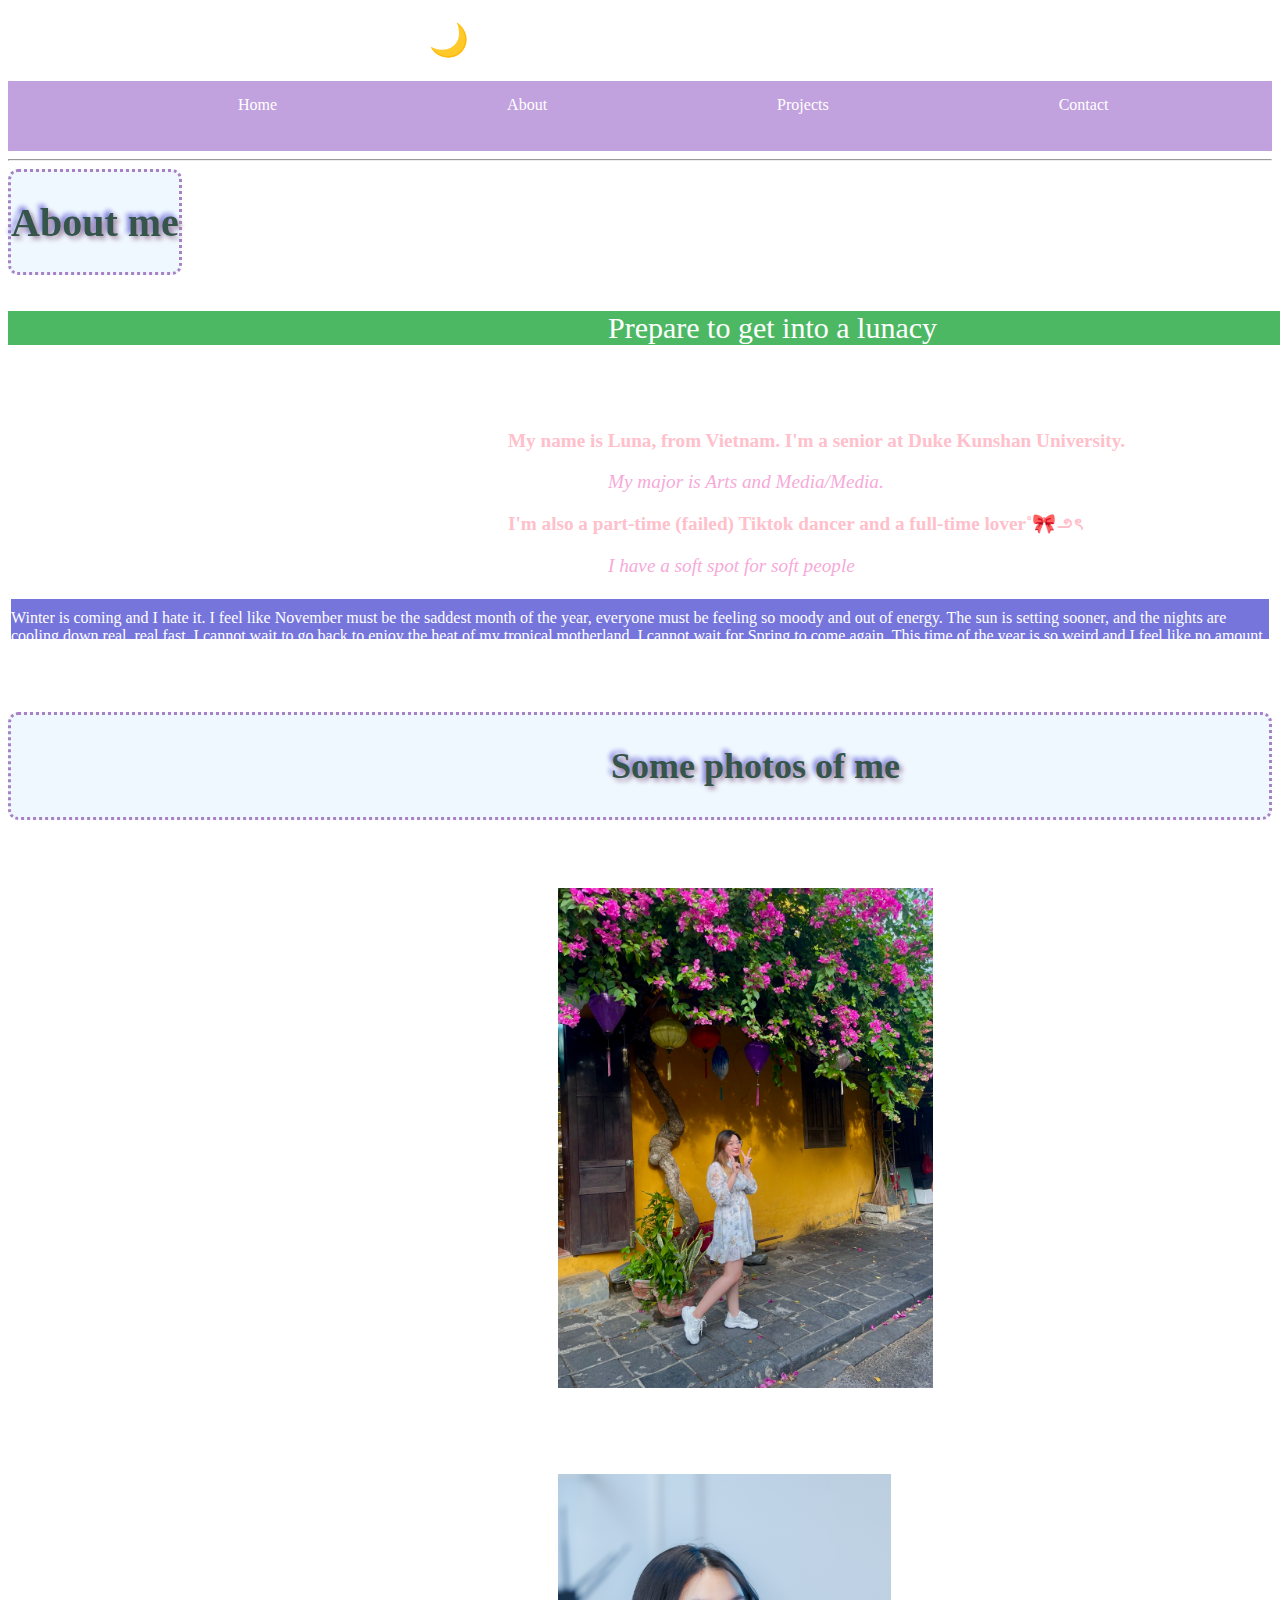
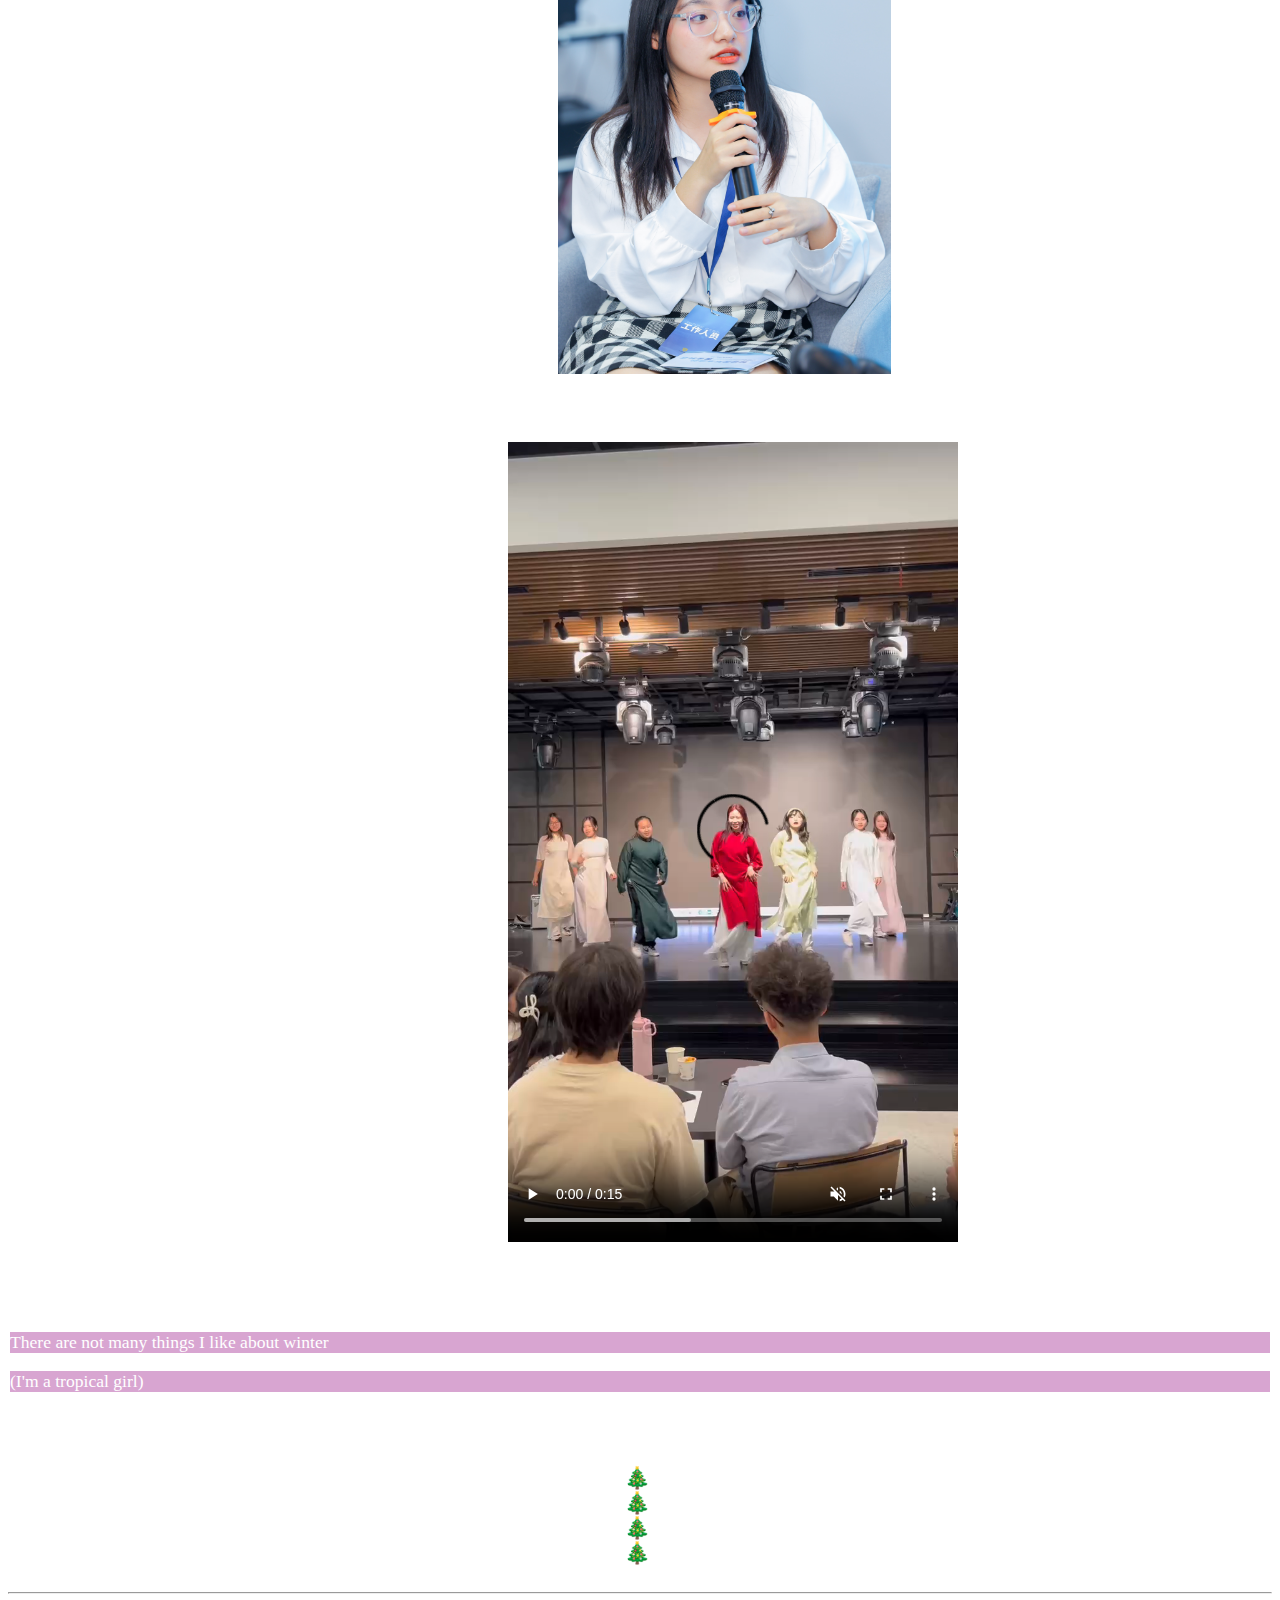
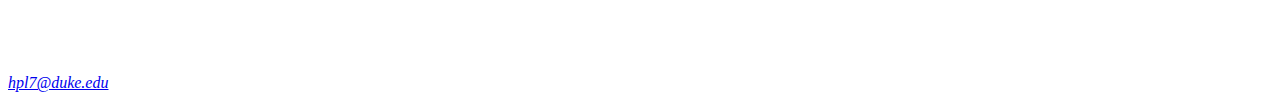
==== aboutme.html @ 06b54e27 "Update aboutme.html" ====
<!DOCTYPE html>
<html lang="en">

<head>
    <meta charset="UTF-8">
    <title> About me</title>
    <link rel="stylesheet" href="../css/style.css">
   
</head>

<body>
  <header>
    <h1>Welcome to the world of Luna 🌙</h1>
    <nav class="navbar">
      <ul> 
       <li><a href="index.html" target="_blank">Home</a></li>
       <li><a href="aboutme.html" target="_blank">About</a></li>
       <li><a href="myprojects.html" target="_blank">Projects</a></li>
       <li><a href="contact.html" target="_blank">Contact</a></li>
     </ul>
     </nav>
  </header>
<hr>
<div id="box2"> <h1>About me</h1> </div>
<div id="box1"> 
    <p>Prepare to get into a lunacy</p>
  </div>
<br> <br>
<p class="odd"> My name is Luna, from Vietnam. I'm a senior at Duke Kunshan University. </p>
<p class="even">My major is Arts and Media/Media. </p>
<p class="odd">  I'm also a part-time (failed) Tiktok dancer and a full-time lover˚🎀౨ৎ </p>
<p class="even"> I have a soft spot for soft people </p>
</p>
<p id="text2"> Winter is coming and I hate it. I feel like November must be the saddest month of the year, everyone must be feeling so moody and out of energy. The sun is setting sooner, and the nights are cooling down real, real fast. I cannot wait to go back to enjoy the heat of my tropical motherland. I cannot wait for Spring to come again. This time of the year is so weird and I feel like no amount of Christmas songs or posts can make me feel warmer. </p>
<br> <br> <br>

<div id="box3"> <h2> Some photos of me</h2> </div>
<br>
<img class="image1" src="images/projeccy.jpg" height="700" alt="Me in Vietnam">
<br> <br> 

<img class="image2" src="images/HERO5930.JPG" height="700" alt="Me when I yap">

<p id="text1">                 The Vietnamese gang dancing at the Global Month Festival of DKU</p>
<br>
<video controls autoplay muted height="800">
    <source src="video/video.mp4" type="video/mp4"> 
</video>
<br>
<h2>Things I like about winter</h2>
<div id="container"> 

  <p> There are not many things I like about winter </p>
  <p> (I'm a tropical girl) </p>

  <div> 
    <p> who likes winter anyway? </p> 
  </div>


</div>

<div> 
  <ul id="winterlist"> 
  <li> However, I do like pumkin and pomelo </li>
  <li> Getting cozy under the blanket is not bad too </li> 
  <li> I could use a hot cup of cocoa right now </li> 
  <li> Nothing beats hot soup on a cold rainy day </li>
  </ul>
</div>

<footer>
    <hr>
    Artist name: Luna Luong <br>
    &copy; 2024 copyright reserved <br>
  <address>
    Find me at the moon [jk, building D]<br>
    Phone: (123) 456-7890<br>
    <a href="hpl7@duke.edu">hpl7@duke.edu</a>
  </address>
</footer>

</body>


</html>
---- css/style.css ----
@font-face{
    src: url(fonts/MelHandwriting2-Regular.ttf);
    font-family:MelHandwriting2-Regular;
}
body{
    background-image: url(images/image1.jpg);
    background-repeat: no-repeat;
    background-position: center;
    background-attachment: fixed;
    background-size: cover;
    color: white;
}

#box2{
    background-color: aliceblue;
    color:rgb(53, 84, 74);
    font-family:MelHandwriting2-Regular;
    font-size: 20px;
    border-style: dotted;
    border-width: 3px;
    border-color: rgb(168, 129, 196);
    border-radius: 10px;
    text-shadow: 3px 3px 5px rgb(162, 138, 162), -3px -3px 5px rgb(117, 117, 220);
    position: fixed;
}
#box3{
    background-color: aliceblue;
    color:rgb(53, 84, 74);
    font-family:MelHandwriting2-Regular;
    font-size: 1.5em;
    border-style: dotted;
    border-width: 3px;
    border-color: rgb(168, 129, 196);
    border-radius: 10px;
    text-shadow: 3px 3px 5px rgb(162, 138, 162), -3px -3px 5px rgb(117, 117, 220);
    padding-right: 20px;
    padding-left: 600px;
}
#box1{
    width:100%;
    height:100%;
    font-size: 30px;
    background: rgb(77, 184, 99);
    box-shadow: 3px 3px 5px;
    font-family:MelHandwriting2-Regular;
    margin-top: 150px;
    padding-left: 600px;
}

.odd{ 
    color:pink;
    font-weight: bold;
    padding-left: 500px;
    font-size: 1.2em;
    
}
.even{
    color:rgb(246, 170, 217);
    font-style: italic;
    padding-left: 600px;
    font-size: 1.2em;
}

body{background-image: url(images/image2.jpg);
    background-repeat: no-repeat;
    background-position: center;
    background-attachment: fixed;
    background-size: cover;
    color: white;
}
img{
    display: block;
}
.image1{
    height: 500px;
    float: none;
    margin-top: 50px;
    margin-left: 550px;
}

.image2{
    height: 500px;
    float: none;
    margin-top: 50px;
    margin-left: 550px;
}
#text1{
    font-weight: bold;
    /* credit to Chatgpt */
    margin-left: 500px;
}
video{
    margin-left: 500px;
}

#text2{
    border: solid white;
    background-color:rgb(117, 117, 220);
    overflow: scroll;
    padding-top: 10px;
    padding-bottom: 10px;
    height: 20px;
}

#container{
    border: 2px solid;
}


#container p {
    text-decoration: line-through;
}

#container>p{
    background-color: rgb(216, 165, 209);
    font-size: 1.1em;
    text-decoration: dashed;
} 

#container+div{
    border: 2px dotted;
    padding-left: 600px;
    font-size: 1.1em;
}

p::selection{
    color: rgb(226, 127, 180);
    background-color: rgb(111, 143, 198);
} 
#winterlist li::selection{
    color: rgb(226, 127, 180);
    background-color: rgb(111, 143, 198);
}
#winterlist li::marker{
    font-size: 1.2em;
    content: "🎄";
}

a:hover{ 
    color: rgb(65, 140, 159);
    font-size: 1.1em;
}

a:active{
    color:rgb(107, 142, 93);
    font-size: 1.1em;
}

a:visited{
    color: rgb(96, 0, 88);
}

.navbar ul{
    background-color: rgb(193, 162, 222);
    height: 40px;
    margin: 0px;
    padding: 15px;
    overflow: hidden;
    list-style-type: none;
    
}

.navbar li{
       float: left;
       padding-left: 200px;
       background-color: rgb(193, 162, 222);
}
.navbar a{
    color: white;
    text-decoration: double;
    padding: 15px;
    display: black;
    text-align: center;
}

.navbar a:hover{
    background-color: black;
}
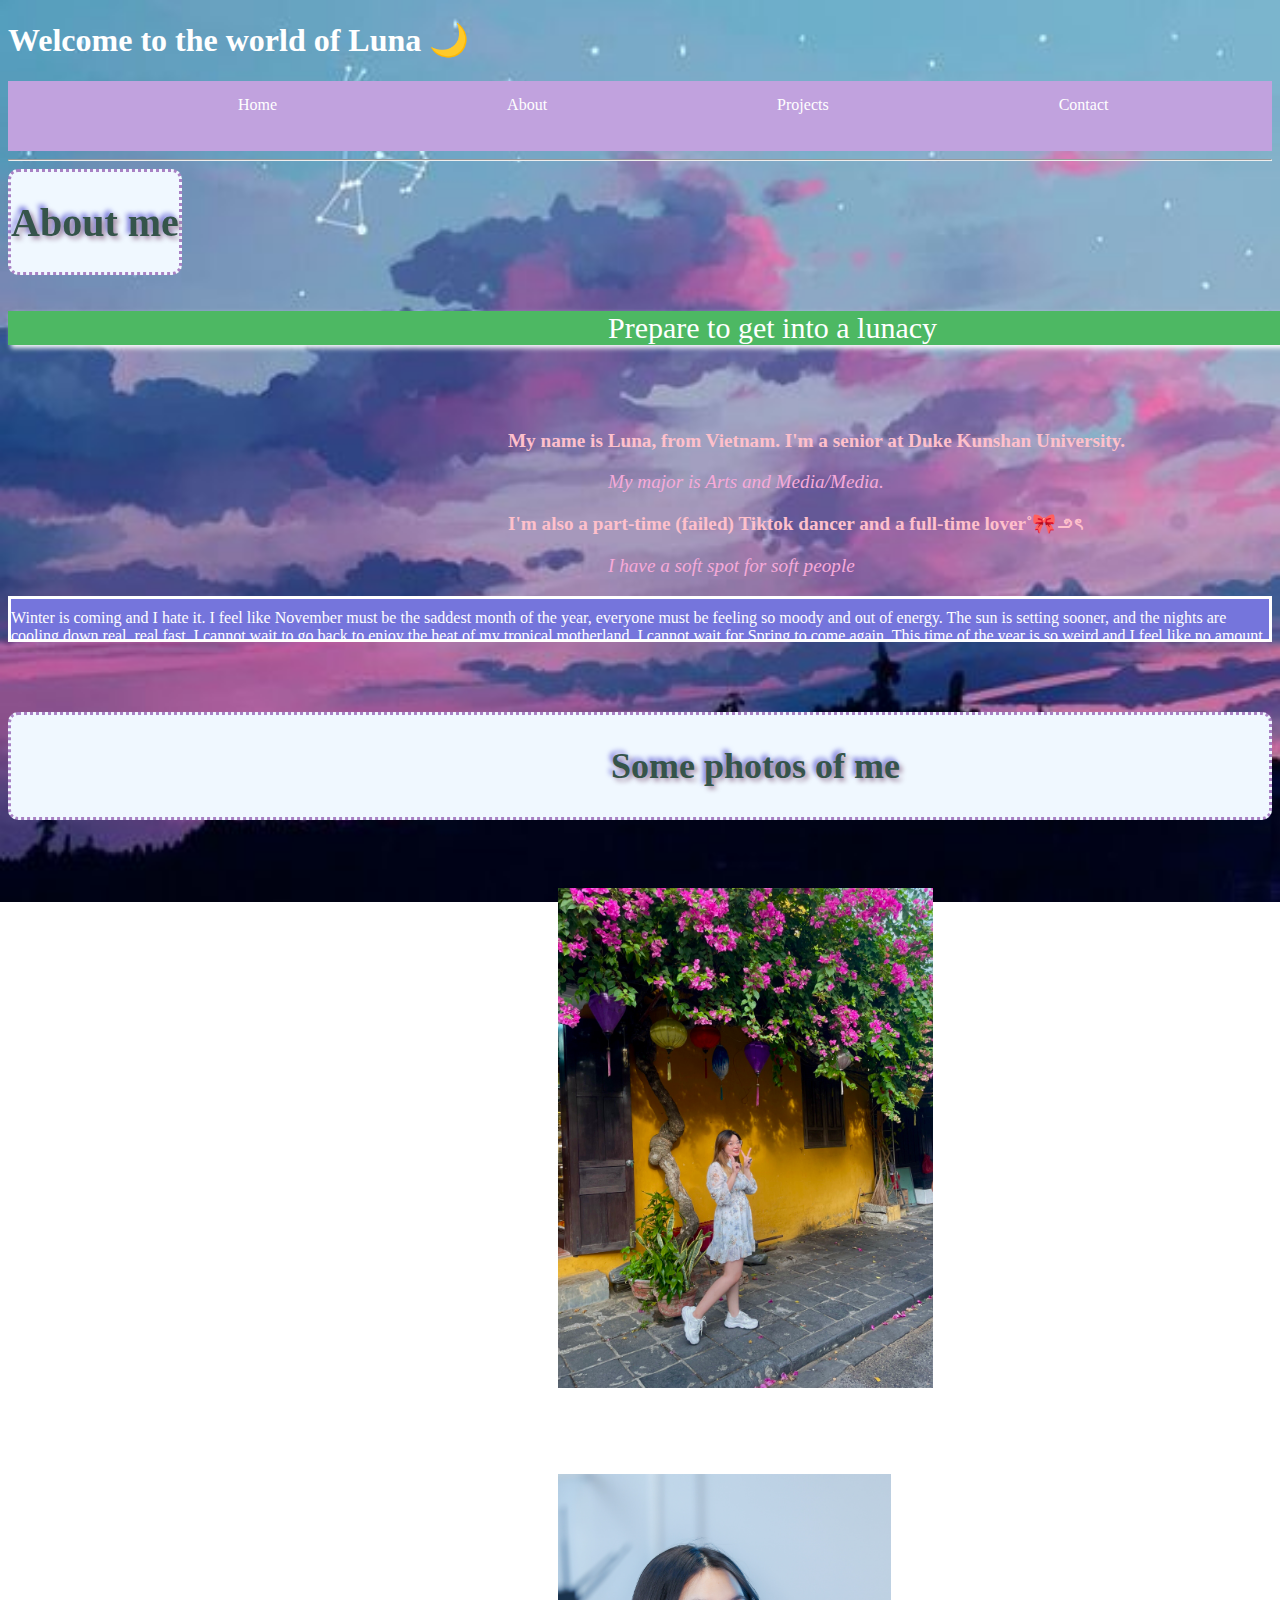
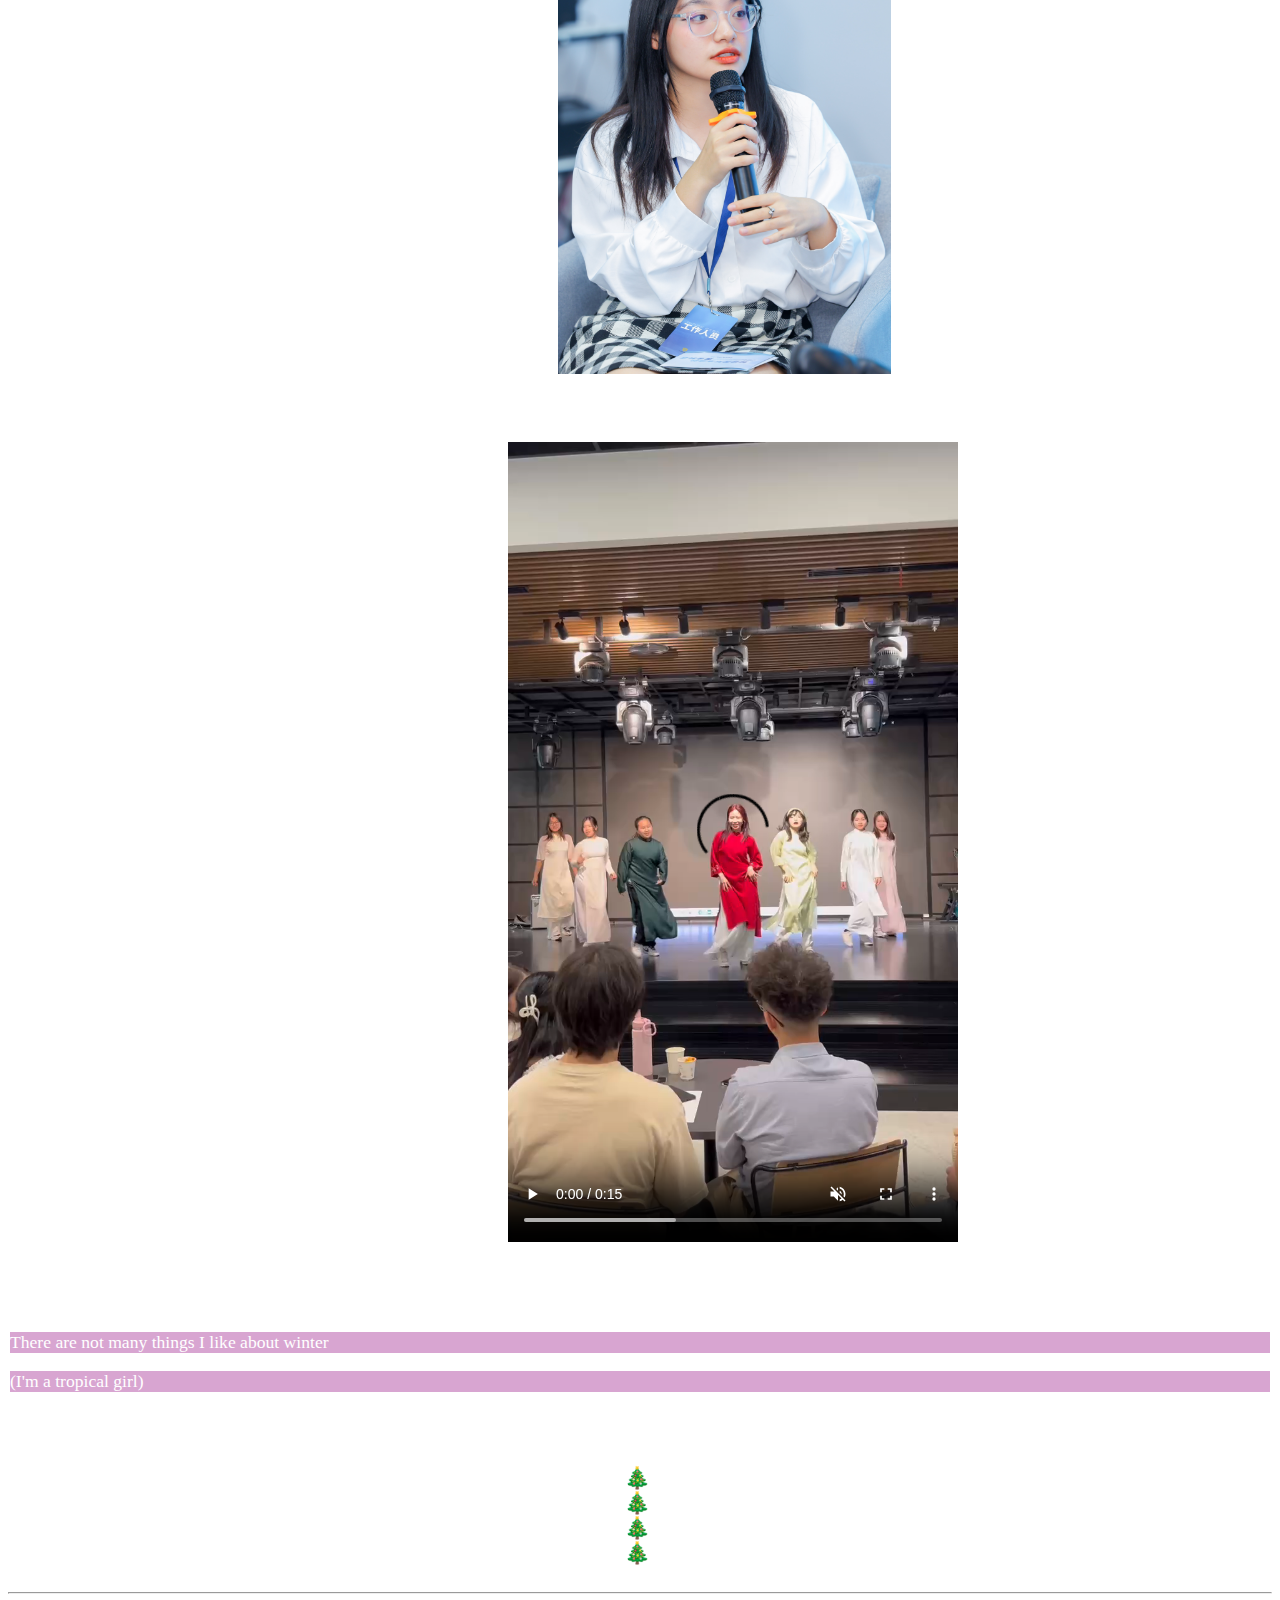
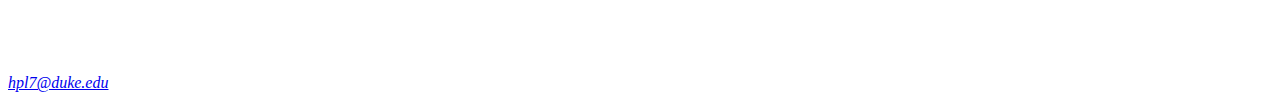
==== commit 0a9cf316: "Add files via upload" ====
--- a/aboutme.html
+++ b/aboutme.html
@@ -4,7 +4,7 @@
 <head>
     <meta charset="UTF-8">
     <title> About me</title>
-    <link rel="stylesheet" href="../css/style.css">
+    <link rel="stylesheet" href="css/style.css">
    
 </head>
 
@@ -83,4 +83,4 @@
 </body>
 
 
-</html>
+</html>--- a/css/style.css
+++ b/css/style.css
@@ -1,178 +1,178 @@
-@font-face{
-    src: url(fonts/MelHandwriting2-Regular.ttf);
-    font-family:MelHandwriting2-Regular;
-}
-body{
-    background-image: url(images/image1.jpg);
-    background-repeat: no-repeat;
-    background-position: center;
-    background-attachment: fixed;
-    background-size: cover;
-    color: white;
-}
-
-#box2{
-    background-color: aliceblue;
-    color:rgb(53, 84, 74);
-    font-family:MelHandwriting2-Regular;
-    font-size: 20px;
-    border-style: dotted;
-    border-width: 3px;
-    border-color: rgb(168, 129, 196);
-    border-radius: 10px;
-    text-shadow: 3px 3px 5px rgb(162, 138, 162), -3px -3px 5px rgb(117, 117, 220);
-    position: fixed;
-}
-#box3{
-    background-color: aliceblue;
-    color:rgb(53, 84, 74);
-    font-family:MelHandwriting2-Regular;
-    font-size: 1.5em;
-    border-style: dotted;
-    border-width: 3px;
-    border-color: rgb(168, 129, 196);
-    border-radius: 10px;
-    text-shadow: 3px 3px 5px rgb(162, 138, 162), -3px -3px 5px rgb(117, 117, 220);
-    padding-right: 20px;
-    padding-left: 600px;
-}
-#box1{
-    width:100%;
-    height:100%;
-    font-size: 30px;
-    background: rgb(77, 184, 99);
-    box-shadow: 3px 3px 5px;
-    font-family:MelHandwriting2-Regular;
-    margin-top: 150px;
-    padding-left: 600px;
-}
-
-.odd{ 
-    color:pink;
-    font-weight: bold;
-    padding-left: 500px;
-    font-size: 1.2em;
-    
-}
-.even{
-    color:rgb(246, 170, 217);
-    font-style: italic;
-    padding-left: 600px;
-    font-size: 1.2em;
-}
-
-body{background-image: url(images/image2.jpg);
-    background-repeat: no-repeat;
-    background-position: center;
-    background-attachment: fixed;
-    background-size: cover;
-    color: white;
-}
-img{
-    display: block;
-}
-.image1{
-    height: 500px;
-    float: none;
-    margin-top: 50px;
-    margin-left: 550px;
-}
-
-.image2{
-    height: 500px;
-    float: none;
-    margin-top: 50px;
-    margin-left: 550px;
-}
-#text1{
-    font-weight: bold;
-    /* credit to Chatgpt */
-    margin-left: 500px;
-}
-video{
-    margin-left: 500px;
-}
-
-#text2{
-    border: solid white;
-    background-color:rgb(117, 117, 220);
-    overflow: scroll;
-    padding-top: 10px;
-    padding-bottom: 10px;
-    height: 20px;
-}
-
-#container{
-    border: 2px solid;
-}
-
-
-#container p {
-    text-decoration: line-through;
-}
-
-#container>p{
-    background-color: rgb(216, 165, 209);
-    font-size: 1.1em;
-    text-decoration: dashed;
-} 
-
-#container+div{
-    border: 2px dotted;
-    padding-left: 600px;
-    font-size: 1.1em;
-}
-
-p::selection{
-    color: rgb(226, 127, 180);
-    background-color: rgb(111, 143, 198);
-} 
-#winterlist li::selection{
-    color: rgb(226, 127, 180);
-    background-color: rgb(111, 143, 198);
-}
-#winterlist li::marker{
-    font-size: 1.2em;
-    content: "🎄";
-}
-
-a:hover{ 
-    color: rgb(65, 140, 159);
-    font-size: 1.1em;
-}
-
-a:active{
-    color:rgb(107, 142, 93);
-    font-size: 1.1em;
-}
-
-a:visited{
-    color: rgb(96, 0, 88);
-}
-
-.navbar ul{
-    background-color: rgb(193, 162, 222);
-    height: 40px;
-    margin: 0px;
-    padding: 15px;
-    overflow: hidden;
-    list-style-type: none;
-    
-}
-
-.navbar li{
-       float: left;
-       padding-left: 200px;
-       background-color: rgb(193, 162, 222);
-}
-.navbar a{
-    color: white;
-    text-decoration: double;
-    padding: 15px;
-    display: black;
-    text-align: center;
-}
-
-.navbar a:hover{
-    background-color: black;
-}
+@font-face{
+    src: url(fonts/MelHandwriting2-Regular.ttf);
+    font-family:MelHandwriting2-Regular;
+}
+body{
+    background-image: url(../images/image1.jpg);
+    background-repeat: no-repeat;
+    background-position: center;
+    background-attachment: fixed;
+    background-size: cover;
+    color: white;
+}
+
+#box2{
+    background-color: aliceblue;
+    color:rgb(53, 84, 74);
+    font-family:MelHandwriting2-Regular;
+    font-size: 20px;
+    border-style: dotted;
+    border-width: 3px;
+    border-color: rgb(168, 129, 196);
+    border-radius: 10px;
+    text-shadow: 3px 3px 5px rgb(162, 138, 162), -3px -3px 5px rgb(117, 117, 220);
+    position: fixed;
+}
+#box3{
+    background-color: aliceblue;
+    color:rgb(53, 84, 74);
+    font-family:MelHandwriting2-Regular;
+    font-size: 1.5em;
+    border-style: dotted;
+    border-width: 3px;
+    border-color: rgb(168, 129, 196);
+    border-radius: 10px;
+    text-shadow: 3px 3px 5px rgb(162, 138, 162), -3px -3px 5px rgb(117, 117, 220);
+    padding-right: 20px;
+    padding-left: 600px;
+}
+#box1{
+    width:100%;
+    height:100%;
+    font-size: 30px;
+    background: rgb(77, 184, 99);
+    box-shadow: 3px 3px 5px;
+    font-family:MelHandwriting2-Regular;
+    margin-top: 150px;
+    padding-left: 600px;
+}
+
+.odd{ 
+    color:pink;
+    font-weight: bold;
+    padding-left: 500px;
+    font-size: 1.2em;
+    
+}
+.even{
+    color:rgb(246, 170, 217);
+    font-style: italic;
+    padding-left: 600px;
+    font-size: 1.2em;
+}
+
+body{background-image: url(../images/image2.jpg);
+    background-repeat: no-repeat;
+    background-position: center;
+    background-attachment: fixed;
+    background-size: cover;
+    color: white;
+}
+img{
+    display: block;
+}
+.image1{
+    height: 500px;
+    float: none;
+    margin-top: 50px;
+    margin-left: 550px;
+}
+
+.image2{
+    height: 500px;
+    float: none;
+    margin-top: 50px;
+    margin-left: 550px;
+}
+#text1{
+    font-weight: bold;
+    /* credit to Chatgpt */
+    margin-left: 500px;
+}
+video{
+    margin-left: 500px;
+}
+
+#text2{
+    border: solid white;
+    background-color:rgb(117, 117, 220);
+    overflow: scroll;
+    padding-top: 10px;
+    padding-bottom: 10px;
+    height: 20px;
+}
+
+#container{
+    border: 2px solid;
+}
+
+
+#container p {
+    text-decoration: line-through;
+}
+
+#container>p{
+    background-color: rgb(216, 165, 209);
+    font-size: 1.1em;
+    text-decoration: dashed;
+} 
+
+#container+div{
+    border: 2px dotted;
+    padding-left: 600px;
+    font-size: 1.1em;
+}
+
+p::selection{
+    color: rgb(226, 127, 180);
+    background-color: rgb(111, 143, 198);
+} 
+#winterlist li::selection{
+    color: rgb(226, 127, 180);
+    background-color: rgb(111, 143, 198);
+}
+#winterlist li::marker{
+    font-size: 1.2em;
+    content: "🎄";
+}
+
+a:hover{ 
+    color: rgb(65, 140, 159);
+    font-size: 1.1em;
+}
+
+a:active{
+    color:rgb(107, 142, 93);
+    font-size: 1.1em;
+}
+
+a:visited{
+    color: rgb(96, 0, 88);
+}
+
+.navbar ul{
+    background-color: rgb(193, 162, 222);
+    height: 40px;
+    margin: 0px;
+    padding: 15px;
+    overflow: hidden;
+    list-style-type: none;
+    
+}
+
+.navbar li{
+       float: left;
+       padding-left: 200px;
+       background-color: rgb(193, 162, 222);
+}
+.navbar a{
+    color: white;
+    text-decoration: double;
+    padding: 15px;
+    display: black;
+    text-align: center;
+}
+
+.navbar a:hover{
+    background-color: black;
+}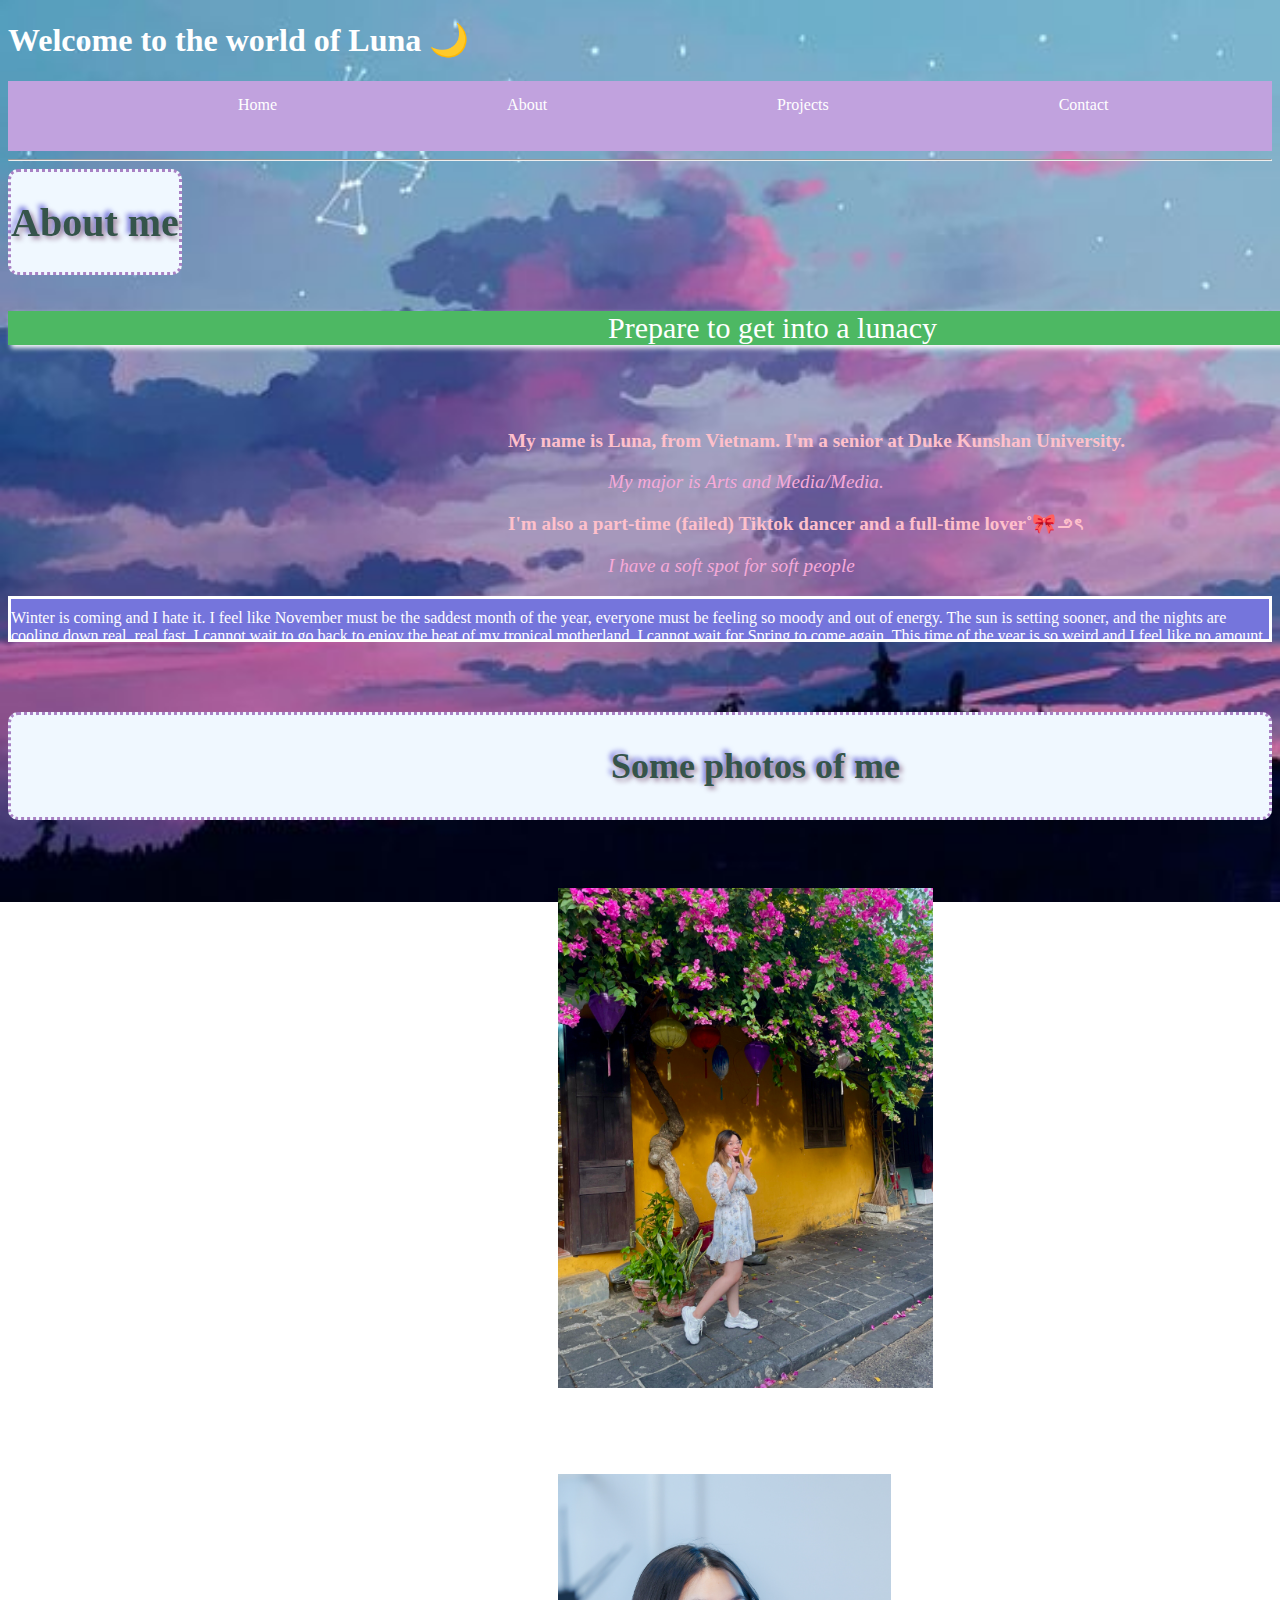
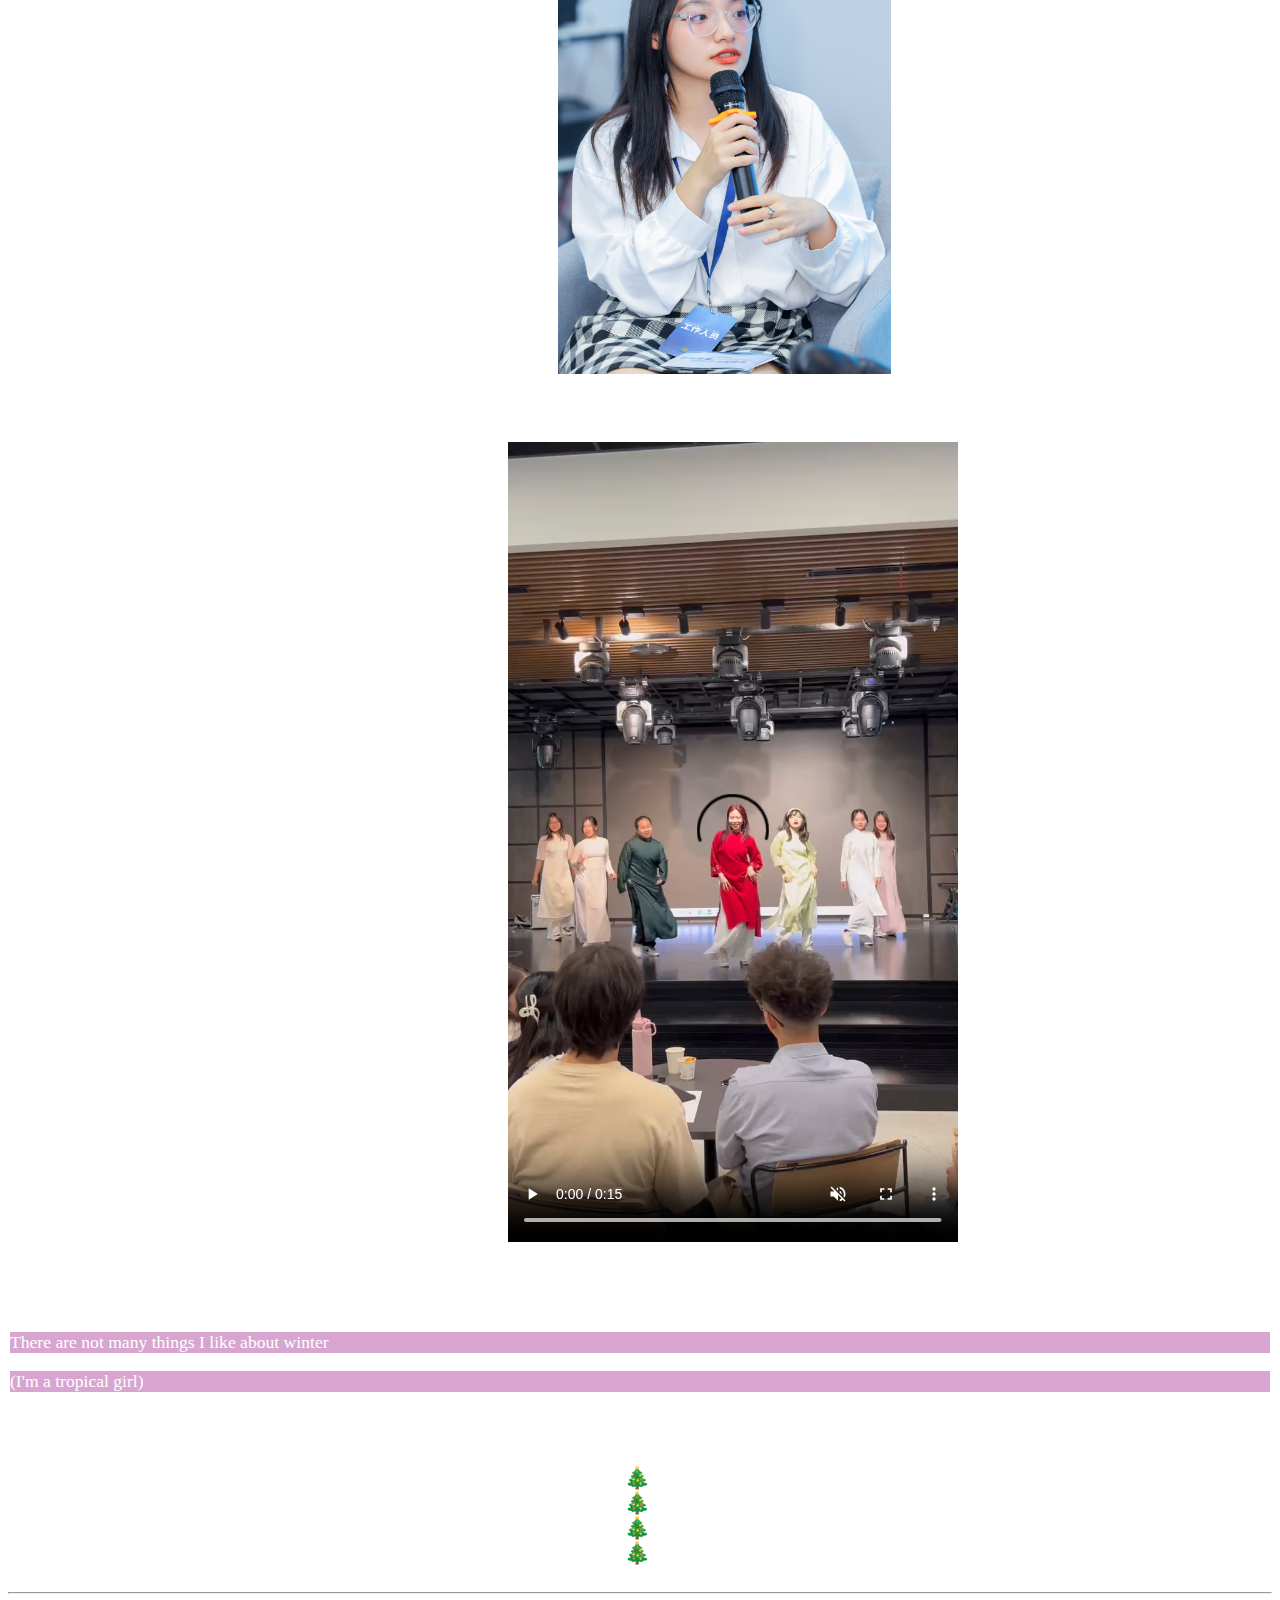
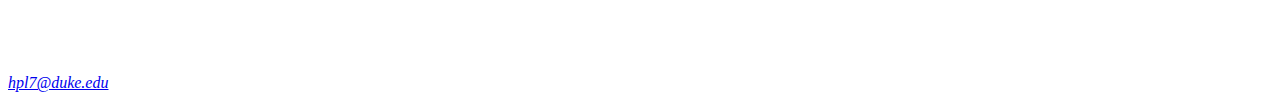
==== commit 84cd9679: "Update aboutme.html" ====
--- a/aboutme.html
+++ b/aboutme.html
@@ -83,4 +83,4 @@
 </body>
 
 
-</html>+</html>
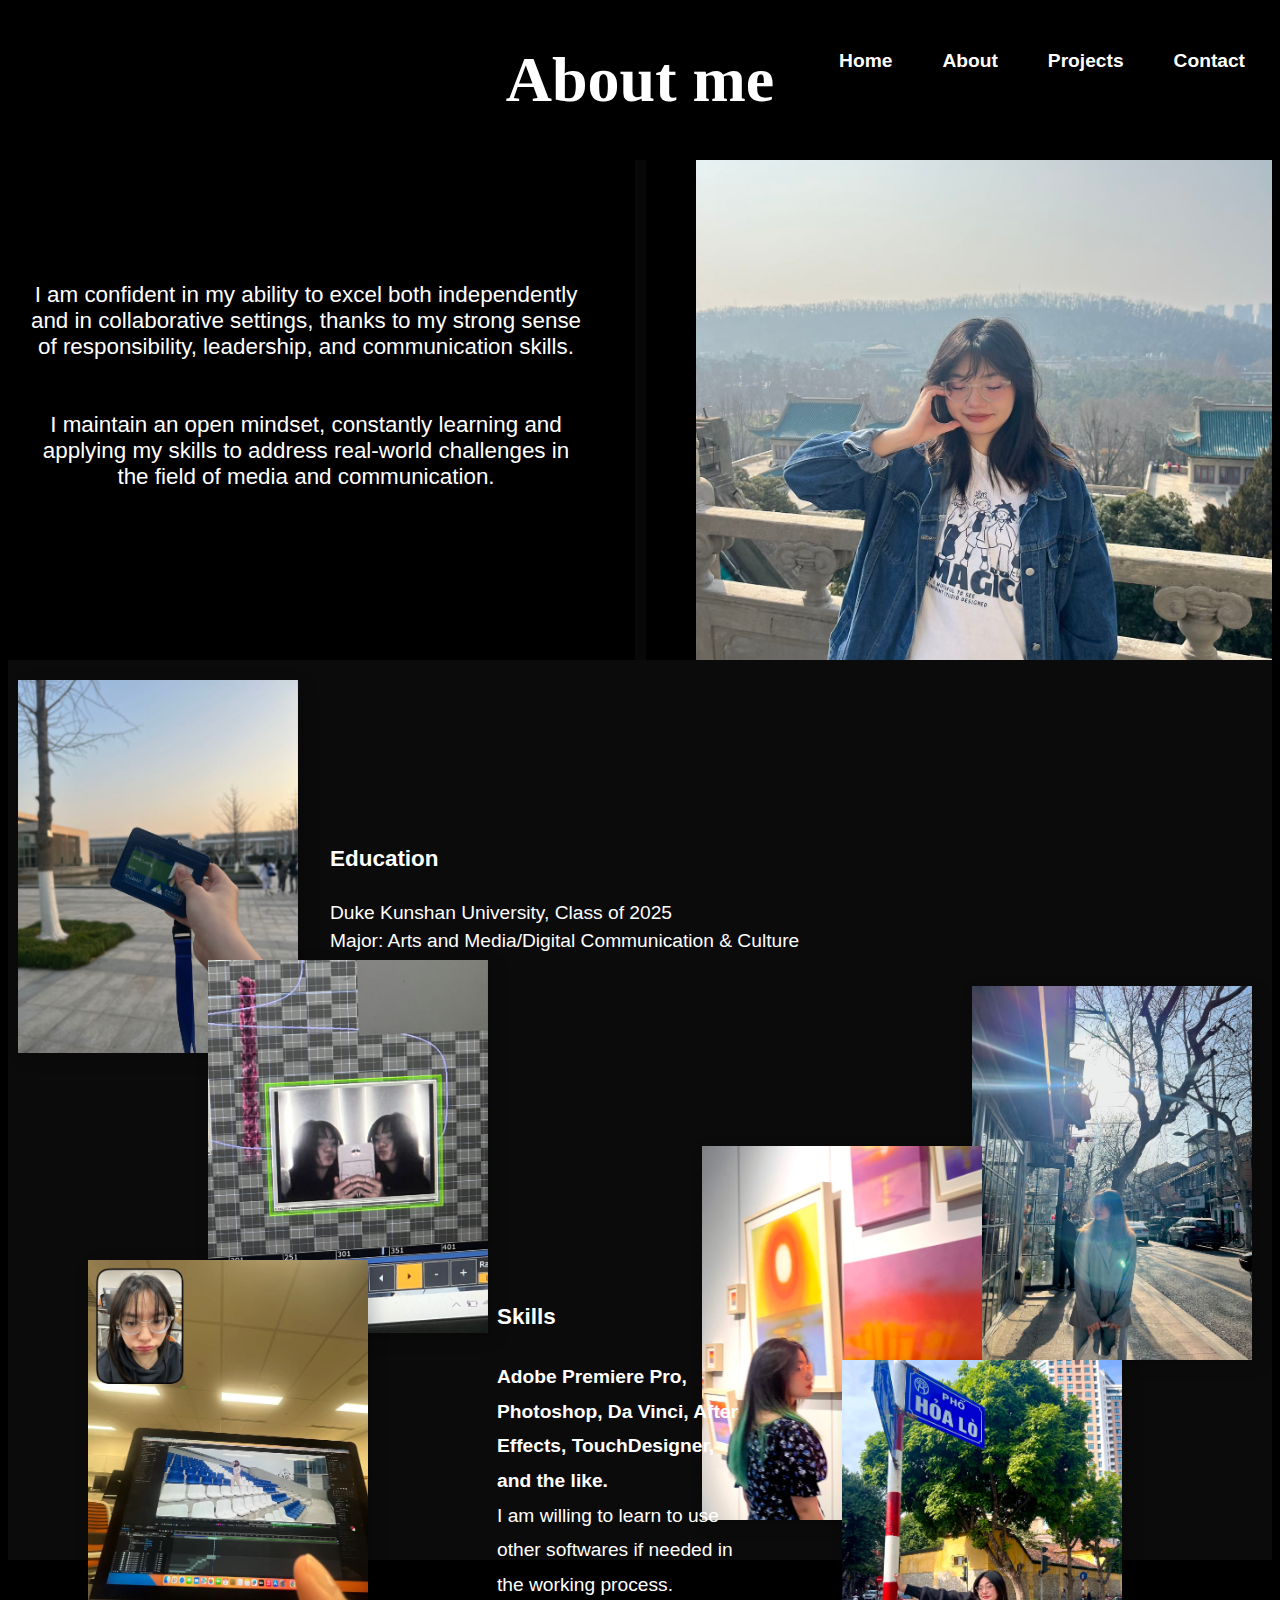
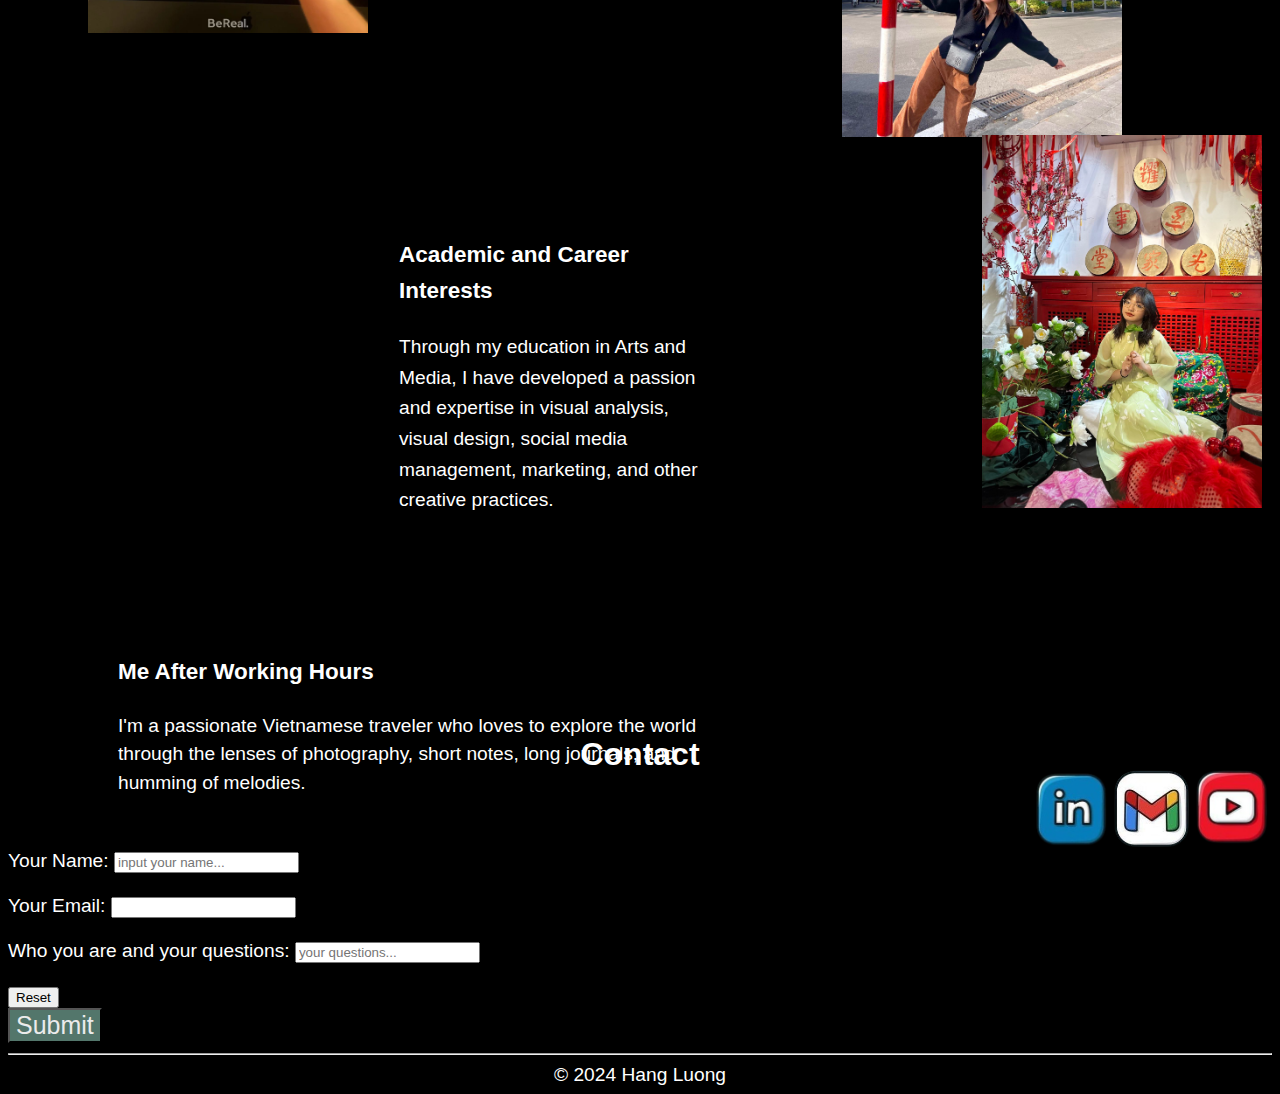
==== commit 71d95fd4: "Add files via upload" ====
--- a/aboutme.html
+++ b/aboutme.html
@@ -3,84 +3,176 @@
 
 <head>
     <meta charset="UTF-8">
-    <title> About me</title>
-    <link rel="stylesheet" href="css/style.css">
+    <title> About Luna </title>
+    <link rel="stylesheet" href = "css/style.css">
    
 </head>
 
 <body>
-  <header>
-    <h1>Welcome to the world of Luna 🌙</h1>
-    <nav class="navbar">
-      <ul> 
-       <li><a href="index.html" target="_blank">Home</a></li>
-       <li><a href="aboutme.html" target="_blank">About</a></li>
-       <li><a href="myprojects.html" target="_blank">Projects</a></li>
-       <li><a href="contact.html" target="_blank">Contact</a></li>
-     </ul>
-     </nav>
-  </header>
-<hr>
-<div id="box2"> <h1>About me</h1> </div>
-<div id="box1"> 
-    <p>Prepare to get into a lunacy</p>
-  </div>
-<br> <br>
-<p class="odd"> My name is Luna, from Vietnam. I'm a senior at Duke Kunshan University. </p>
-<p class="even">My major is Arts and Media/Media. </p>
-<p class="odd">  I'm also a part-time (failed) Tiktok dancer and a full-time lover˚🎀౨ৎ </p>
-<p class="even"> I have a soft spot for soft people </p>
-</p>
-<p id="text2"> Winter is coming and I hate it. I feel like November must be the saddest month of the year, everyone must be feeling so moody and out of energy. The sun is setting sooner, and the nights are cooling down real, real fast. I cannot wait to go back to enjoy the heat of my tropical motherland. I cannot wait for Spring to come again. This time of the year is so weird and I feel like no amount of Christmas songs or posts can make me feel warmer. </p>
-<br> <br> <br>
+    <script src = "script.js"></script>
+     <header>
+        <nav class="navbar">
+            
+            <ul> 
+            <li><a href="#contact" id="contact-link">Contact</a></li>
+            <li><a href="myprojects.html" target="_blank">Projects</a></li>
+            <li><a href="aboutme.html" target="_blank">About</a></li>
+             <li><a href="index.html" target="_blank">Home</a></li>
+           </ul>
+           </nav>
+        
+      </header>
 
-<div id="box3"> <h2> Some photos of me</h2> </div>
-<br>
-<img class="image1" src="images/projeccy.jpg" height="700" alt="Me in Vietnam">
-<br> <br> 
-
-<img class="image2" src="images/HERO5930.JPG" height="700" alt="Me when I yap">
-
-<p id="text1">                 The Vietnamese gang dancing at the Global Month Festival of DKU</p>
-<br>
-<video controls autoplay muted height="800">
-    <source src="video/video.mp4" type="video/mp4"> 
-</video>
-<br>
-<h2>Things I like about winter</h2>
-<div id="container"> 
-
-  <p> There are not many things I like about winter </p>
-  <p> (I'm a tropical girl) </p>
-
-  <div> 
-    <p> who likes winter anyway? </p> 
-  </div>
+    <main>
+     <h1> About me </h1>
+     <div id="multicol">
+        <p> I am confident in my ability to excel both independently and in collaborative settings, thanks to
+            my strong sense of responsibility, leadership, and communication skills. 
+         <br>
+         <br>
+         <br>
+         I maintain an open mindset, constantly learning and applying my skills to address real-world
+             challenges in the field of media and communication.
+        </p>
+        <img src="images/image2.jpg" alt="My photo" style="width: 100%; height: 500px;">
+      </div>
 
 
-</div>
 
-<div> 
-  <ul id="winterlist"> 
-  <li> However, I do like pumkin and pomelo </li>
-  <li> Getting cozy under the blanket is not bad too </li> 
-  <li> I could use a hot cup of cocoa right now </li> 
-  <li> Nothing beats hot soup on a cold rainy day </li>
-  </ul>
-</div>
+      
+      <div class="photo-layout">
+        <img src="images/image3.jpg" alt="Photo 1" class="photo photo1">
+        <img src="images/image4.jpg" alt="Photo 2" class="photo photo2">
+        <img src="images/image5.jpg" alt="Photo 3" class="photo photo3">
+        <img src="images/image6.jpg" alt="Photo 4" class="photo photo4">
+        <img src="images/image7.jpg" alt="Photo 5" class="photo photo5">
+        <img src="images/image8.jpg" alt="Photo 6" class="photo photo6">
+        <img src="images/image9.jpg" alt="Photo 7" class="photo photo7">
+    </div>
 
-<footer>
-    <hr>
-    Artist name: Luna Luong <br>
-    &copy; 2024 copyright reserved <br>
-  <address>
-    Find me at the moon [jk, building D]<br>
-    Phone: (123) 456-7890<br>
-    <a href="hpl7@duke.edu">hpl7@duke.edu</a>
-  </address>
-</footer>
+    <div class="text-block text1">
+        <h3>Education</h3>
+        <p>Duke Kunshan University, Class of 2025<br>
+           Major: Arts and Media/Digital Communication & Culture</p>
+    </div>
 
+    <div class="text-block text2">
+        <h3>Skills</h3>
+        <p> <b> Adobe Premiere Pro, Photoshop, Da Vinci, After Effects, TouchDesigner, and the like. </b> <br>
+           I am willing to learn to use other softwares if needed in the working process.</p>
+    </div>
+
+    <div class="text-block text3">
+        <h3>Academic and Career Interests</h3>
+        <p>Through my education in Arts and Media, I have developed a passion and expertise in visual analysis, 
+           visual design, social media management, marketing, and other creative practices.</p>
+    </div>
+
+    <div class="text-block text4">
+        <h3>Me After Working Hours</h3>
+        <p>I'm a passionate Vietnamese traveler who loves to explore the world through the lenses of photography, short notes, 
+           long journals, and humming of melodies.</p>
+    </div>
+    </div>
+
+    <br>
+    <br>
+    <br>
+    <br>
+    <br>
+    <br>
+    <br>
+    <br>
+    <br>
+    <br>
+    <br>
+    <br>
+    <br>
+    <br>
+    <br>
+    <br>
+    <br>
+    <br>
+    <br>
+    <br>
+    <br>
+    <br>
+    <br>
+    <br>
+    <br>
+    <br>
+    <br>
+    <br>
+    <br>
+    <br>
+    <br>
+    <br>
+    <br>
+    <br>
+    <br>
+    <br>
+    <br>
+    <br>
+    <br>
+    <br>
+    <br>
+    <br>
+
+        <h2 id="contact"> Contact </h2>
+
+      <div class="container">
+        <div class="box"> 
+            <a href="https://www.linkedin.com/in/hang-luong-2169b91b3/" target="_blank"> 
+                <img src="images/LinkedIn-removebg-preview.png"> 
+            </a> 
+            </div>
+
+        <div class="box"> 
+            <a href="mailto:hpl7@duke.edu" target="_blank"> 
+                <img src="images/Email-removebg-preview.png"> 
+            </a> 
+            </div>
+
+        <div class="box"> 
+            <a href="https://www.youtube.com/@moonlodiclovely7713" target="_blank"> 
+                <img src="images/Youtube-removebg-preview.png"> 
+            </a> 
+            </div>
+      </div>
+    
+      <form action="results.html" method ="GET">
+        <div>
+            <label for = "name"> Your Name: </label>
+            <input type ="text" id = "name" name ="name" placeholder = "input your name..." required>
+         </div>
+    
+        <br>
+
+        <div>
+            <label for ="email"> Your Email:</label>
+            <input type ="email" id ="email" name ="email" required>
+        </div>
+        <br>
+        <div>
+            <label for = "question">Who you are and your questions:</label>
+            <input type = "text" id = "questions" name ="questions" placeholder = "your questions...">
+        </div>
+        <br>
+        
+        <div class="reset">
+            <input type ="reset">
+        </div>
+    
+        <div class="submit">
+            <input type = "submit" class="watchhere_button">
+        </div>
+     </form>
+    </main>
+
+     <footer>
+        <hr>
+        &copy; 2024 Hang Luong <br>
+     </footer>
+    
 </body>
-
-
-</html>
+    </html>--- a/css/style.css
+++ b/css/style.css
@@ -1,178 +1,567 @@
-@font-face{
-    src: url(fonts/MelHandwriting2-Regular.ttf);
-    font-family:MelHandwriting2-Regular;
-}
-body{
-    background-image: url(../images/image1.jpg);
-    background-repeat: no-repeat;
-    background-position: center;
-    background-attachment: fixed;
-    background-size: cover;
+@font-face {
+    font-family: 'Lato';
+    src: url('fonts/Lato-Regular.ttf') format('truetype'); 
+}
+
+@font-face {
+    font-family: 'MelHandwriting2-Regular';
+    src: url('fonts/MelHandwriting2-Regular.ttf') format('truetype'); 
+}
+
+
+@media (max-width: 768px) {
+    .navbar {
+        position: static; 
+        text-align: center; 
+    }
+
+    .navbar ul {
+        display: block;
+    }
+
+    .navbar li {
+        display: block; 
+        margin: 10px 0;
+    }
+}
+
+
+body {
+    background-color: black;
     color: white;
-}
-
-#box2{
-    background-color: aliceblue;
-    color:rgb(53, 84, 74);
-    font-family:MelHandwriting2-Regular;
-    font-size: 20px;
-    border-style: dotted;
-    border-width: 3px;
-    border-color: rgb(168, 129, 196);
-    border-radius: 10px;
-    text-shadow: 3px 3px 5px rgb(162, 138, 162), -3px -3px 5px rgb(117, 117, 220);
-    position: fixed;
-}
-#box3{
-    background-color: aliceblue;
-    color:rgb(53, 84, 74);
-    font-family:MelHandwriting2-Regular;
-    font-size: 1.5em;
-    border-style: dotted;
-    border-width: 3px;
-    border-color: rgb(168, 129, 196);
-    border-radius: 10px;
-    text-shadow: 3px 3px 5px rgb(162, 138, 162), -3px -3px 5px rgb(117, 117, 220);
-    padding-right: 20px;
-    padding-left: 600px;
-}
-#box1{
-    width:100%;
-    height:100%;
-    font-size: 30px;
-    background: rgb(77, 184, 99);
-    box-shadow: 3px 3px 5px;
-    font-family:MelHandwriting2-Regular;
-    margin-top: 150px;
-    padding-left: 600px;
-}
-
-.odd{ 
-    color:pink;
-    font-weight: bold;
-    padding-left: 500px;
-    font-size: 1.2em;
-    
-}
-.even{
-    color:rgb(246, 170, 217);
-    font-style: italic;
-    padding-left: 600px;
-    font-size: 1.2em;
-}
-
-body{background-image: url(../images/image2.jpg);
-    background-repeat: no-repeat;
-    background-position: center;
-    background-attachment: fixed;
-    background-size: cover;
-    color: white;
-}
-img{
-    display: block;
-}
-.image1{
-    height: 500px;
-    float: none;
-    margin-top: 50px;
-    margin-left: 550px;
-}
-
-.image2{
-    height: 500px;
-    float: none;
-    margin-top: 50px;
-    margin-left: 550px;
-}
-#text1{
-    font-weight: bold;
-    /* credit to Chatgpt */
-    margin-left: 500px;
-}
-video{
-    margin-left: 500px;
-}
-
-#text2{
-    border: solid white;
-    background-color:rgb(117, 117, 220);
-    overflow: scroll;
-    padding-top: 10px;
-    padding-bottom: 10px;
-    height: 20px;
-}
-
-#container{
-    border: 2px solid;
-}
-
-
-#container p {
-    text-decoration: line-through;
-}
-
-#container>p{
-    background-color: rgb(216, 165, 209);
-    font-size: 1.1em;
-    text-decoration: dashed;
-} 
-
-#container+div{
-    border: 2px dotted;
-    padding-left: 600px;
-    font-size: 1.1em;
-}
-
-p::selection{
-    color: rgb(226, 127, 180);
-    background-color: rgb(111, 143, 198);
-} 
-#winterlist li::selection{
-    color: rgb(226, 127, 180);
-    background-color: rgb(111, 143, 198);
-}
-#winterlist li::marker{
-    font-size: 1.2em;
-    content: "🎄";
-}
-
-a:hover{ 
-    color: rgb(65, 140, 159);
-    font-size: 1.1em;
-}
-
-a:active{
-    color:rgb(107, 142, 93);
-    font-size: 1.1em;
-}
-
-a:visited{
-    color: rgb(96, 0, 88);
+    font-family: 'Lato', sans-serif; 
+}
+
+h1 {
+    text-align: center;
+    font-family: 'MelHandwriting2-Regular', cursive; 
+    font-size: 4em;
+}
+ 
+::selection {
+    background: rgb(1, 103, 1);
+}
+.navbar {
+    position: absolute; 
+    top: 50px; 
+    right: 20px; 
+    border-radius: 8px;
+    padding: 0; 
 }
 
 .navbar ul{
-    background-color: rgb(193, 162, 222);
     height: 40px;
     margin: 0px;
-    padding: 15px;
+    padding: 0px;
     overflow: hidden;
     list-style-type: none;
     
 }
 
 .navbar li{
-       float: left;
-       padding-left: 200px;
-       background-color: rgb(193, 162, 222);
-}
+       display: inline-block; 
+       margin-left: 20px;
+       float: right;
+}
+
 .navbar a{
     color: white;
     text-decoration: double;
+    padding: 10px 15px;
+    text-align: right;
+    font-size: 1.2em;
+    font-weight: bold;
+}
+
+.navbar a:hover{
+    background-color: rgb(82, 4, 106);
+}
+
+img {
+    display: block; 
+    width: 100%; 
+    height: auto; 
+    object-fit: cover; 
+}
+
+footer{
+    font-size: 1.2em;
+    color: white;
+    text-align: center;
+}
+
+.container{
+    display: flex;
+    justify-content: flex-end;
+    height: 0.1vh;
+    align-items: end;
+    padding-top: 50px;
+} 
+
+.box img{
+    width: 80px;
+}
+
+.watchhere_button{
+    background-color: rgb(83, 118, 107);
+    font-size: 1.3em;
+    color:rgb(235, 235, 235);
+    cursor: crosshair;
+}
+.watchhere_button:hover{
+    background-color: blueviolet;
+}
+.watchhere_button:active{
+    font-size: 1.2em;
+    background-color: violet;
+    color:beige;
+}
+
+form{
+    color: white;
+    font-size: 1.2em;
+
+}
+
+#reset {
+    font-size: 1.2em;
+}
+
+
+h2{
+    text-align: center;
+    font-size: 2em;
+}
+
+#contact {
+    padding-top: 100px; 
+    margin-top: -80px; 
+}
+
+#multicol{
+    columns:2 25em;
+    column-gap: 5em;
+    column-rule: 0.5em solid rgb(8, 8, 8);
+    font-size: 1.4em;
+    text-align: center;
+}
+
+#multicol p{
+    padding-top: 100px;
+    padding-left: 20px;
+   
+    
+}
+
+#multicol p:hover{
+    font-family:MelHandwriting2-Regular;
+    transition: all 0.4s ease;
+    padding-bottom: 10px;
+    padding-left: 100px;
+    color: black; 
+}
+
+#multicol p:hover:hover {
+    color: #e3b1e6; 
+    transform: scale(1.1); /* Slight zoom effect, I asked chatgpt for it */
+    background: linear-gradient(to right, #bd6ad0, #688dd6);
+    -webkit-background-clip: text;   /* chatgpt*/
+    -webkit-text-fill-color: transparent;
+}
+
+
+.photo-layout {
+    position: relative;
+    width: 100%; 
+    height: 100vh; 
+    background-color: #0b0b0b; 
+}
+
+.photo {
+    position: absolute;
+    width: 280px; 
+    height: auto;
+    box-shadow: 5px 5px 15px rgba(0, 0, 0, 0.2); 
+    transition: transform 0.3s ease, box-shadow 0.3s ease;
+    cursor: pointer;
+}
+
+.photo:hover {
+    transform: scale(1.1) rotate(5deg); 
+    box-shadow: 10px 10px 25px rgba(0, 0, 0, 0.3);
+}
+
+
+.photo1 {
+    top: 20px;
+    left: 10px;
+    
+}
+
+.photo2 {
+    bottom: 200px;
+    right: 20px;
+    
+}
+
+.photo3 {
+    top: 300px;
+    left: 200px;
+    
+}
+
+.photo4 {
+    top: 600px;
+    left: 80px;
+   
+}
+
+.photo5 {
+    bottom: 40px;
+    right: 290px;
+    
+}
+
+.photo6 {
+    top: 700px;
+    right: 150px;
+    
+}
+
+.photo7 {
+    top: 1075px;
+    right: 10px;
+    
+}
+
+.text-block {
+    position: absolute;
+    width: 25%; 
     padding: 15px;
-    display: black;
-    text-align: center;
-}
-
-.navbar a:hover{
-    background-color: black;
-}+    line-height: 1.6;
+    transition: transform 0.3s ease, box-shadow 0.3s ease;
+    font-size: 1.2em;
+}
+
+.text1 { top: 90vh; left: 25vw; width: 50%; 
+    height: auto; 
+    padding: 10px; 
+    line-height: 1.5; 
+    word-wrap: break-word; 
+}
+.text2 { top: 140vh; right: 40vw; 
+    width: 20%; 
+    height: auto; 
+    padding: 15px; 
+    line-height: 1.8; /* Increase line spacing for readability */
+    word-wrap: break-word; /* Prevent text overflow, I asked chatgpt */
+ }
+.text3 { top: 200vh; left: 30vw; }
+.text4 { top: 247vh; right: 40vw; width: 50%; 
+    height: auto; 
+    padding: 10px;
+    line-height: 1.5; 
+    word-wrap: break-word; 
+}
+
+.text-block:hover {
+    transform: scale(1.05);
+    box-shadow: 0px 8px 16px rgba(217, 164, 244, 0.3);
+}
+
+.media-grid {
+    display: grid;
+    grid-template-columns: 1fr 1fr 1fr;
+    gap: 10px;
+    align-items: center;
+    justify-items: center;
+    position: relative;
+    font-size: 1.2em;
+}
+
+.media-item {
+    position: relative;
+    overflow: hidden;
+    width: 100%;
+    max-width: 400px; 
+    max-height: 400px;
+}
+
+.media-item img {
+    width: 100%;
+    height: 100%;
+    object-fit: cover;
+    display: block;
+}
+
+.hover-overlay {
+    position: absolute;
+    top: 0;
+    left: 0;
+    width: 100%;
+    height: 100%;
+    background-color: rgba(0, 0, 0, 0.6); 
+    color: white;
+    display: flex;
+    align-items: center;
+    justify-content: center;
+    opacity: 0; 
+    transition: opacity 0.3s ease-in-out; /* Smooth transition,, I asked chatgpt to make it smooth */
+    text-align: center;
+    padding: 10px;
+    box-sizing: border-box;
+}
+
+.media-item:hover .hover-overlay {
+    opacity: 1; 
+}
+
+.narration-grid {
+    display: grid;
+    grid-template-columns: 1fr 1fr;
+    grid-template-columns: 1fr 1fr;
+    gap: 20px;
+    align-items: center;
+    justify-items: center;
+    position: relative;
+    font-size: 1.3em;
+    .wide-line-spacing {
+        line-height: 2; 
+    }
+}
+
+.narration-item {
+    position: relative;
+    overflow: hidden;
+    width: 100%;
+    max-width: 500px; 
+    max-height: 500px;
+}
+
+.narration-item img
+.narration-item video {
+    width: 100%;
+    height: 100%;
+    object-fit: cover;
+    display: block;
+}
+
+.video-button {
+    background-color: #b342c7; 
+    color: #fff;
+    border: none;
+    border-radius: 5px;
+    padding: 15px 30px;
+    font-size: 1.2em;
+    font-weight: bold;
+    cursor: pointer;
+    transition: background-color 0.3s ease, transform 0.2s ease;
+}
+
+.video-button:hover {
+    background-color: #7858d1;
+    transform: scale(1.1); 
+}
+
+.video-button:active {
+    background-color: #3041c4;
+    transform: scale(1); 
+    /* credit to chatgpt */
+}
+#center-container {
+    display: flex;
+    flex-direction: column; 
+    align-items: center; 
+    text-align: center; 
+    margin: 0 auto; 
+    padding-top: 80px; 
+    padding-bottom: 10px;
+    font-size: 1.4em;
+}
+
+.button{
+    background-color: #752982; 
+    color: #fff;
+    border: none;
+    border-radius: 5px;
+    padding: 15px 30px;
+    font-weight: bold;
+    cursor: pointer;
+    transition: background-color 0.3s ease, transform 0.2s ease;
+    font-family: Arial, Helvetica, sans-serif;
+    display: inline-block;
+    padding: 8px 20px;
+    transition: background-color 0.3s ease;
+    margin-top: 0px; 
+    font-size: 1em;
+}
+.button:hover {
+    display: inline-block;
+    vertical-align: middle;
+    -webkit-transform: perspective(1px) translateZ(0);
+    transform: perspective(3px) translateZ(0);
+    box-shadow: 0 0 1px rgba(0, 0, 0, 0);
+    -webkit-transition-duration: 0.3s;
+    transition-duration: 0.3s;
+    -webkit-transition-property: background;
+    transition-property: background;
+    box-shadow: inset 0 0 0 4px #e1e1e1, 0 0 3px rgba(0, 0, 0, 0);
+    border: none;
+    border-radius: 5px;
+    padding: 15px 30px;
+    /* credit to https://github.com/IanLunn/Hover/ */
+
+  }
+#campusconnect{
+    background-color: white;
+    width: 100%;
+    height: 400px;
+}
+
+.navbar2 {
+    position: absolute; 
+    top: 50px; 
+    right: 20px; 
+    border-radius: 8px;
+    padding: 0; 
+}
+
+.navbar2 ul{
+    height: 40px;
+    margin: 0px;
+    padding: 0px;
+    overflow: hidden;
+    list-style-type: none;
+    
+}
+
+.navbar2 li{
+       display: inline-block; 
+       margin-left: 20px;
+       float: right;
+}
+
+.navbar2 a{
+    color: black;
+    text-decoration: double;
+    padding: 10px 15px;
+    text-align: right;
+    font-size: 1.2em;
+    font-weight: bold;
+}
+
+.navbar2 a:hover{
+    background-color: rgb(82, 4, 106);
+}
+
+.media-item2 {
+    position: relative;
+    text-align: center;
+    color: black;
+}
+
+.hover-box {
+    position: relative;
+    padding: 20px;
+    background-color: white;
+    border: 1px solid #e3e3e3;
+    display: inline-block;
+    text-align: left;
+    width: 1455px; 
+    height: 150px;
+    overflow: hidden; 
+}
+
+.hover-text {
+    margin: 10px 0;
+    font-size: 1.3em;
+    cursor: pointer;
+    transition: color 0.3s ease;
+}
+
+.hover-text:hover {
+    color: #0073e6; 
+}
+
+.hover-display { 
+    display: none; 
+    position: absolute;
+    background: white;
+    border: 1px solid #0073e6;
+    padding: 10px;
+    border-radius: 5px;
+    color: #0073e6;
+    font-size: 1.1em;
+    top: 10px; 
+    right: 10px; 
+    z-index: 10;
+    box-shadow: 0px 4px 6px rgba(0, 0, 0, 0.1);
+    width: 1000px; 
+    height: auto; 
+    overflow: hidden; 
+    text-overflow: ellipsis; 
+    word-wrap: break-word; 
+    line-height: 1.5; 
+}
+
+
+.hover-box .hover-text:hover + .hover-display {
+    display: block; 
+}
+
+
+#campusconnectt{
+    width: 1300px;
+    height: auto;
+    padding-left: 100px;
+}
+
+.campusconnect-grid {
+    display: grid;
+    grid-template-columns: 1fr 1fr;
+    grid-template-columns: 1fr 1fr;
+    gap: 20px;
+    align-items: center;
+    justify-items: center;
+    position: relative;
+    font-size: 1.4em;
+    .wide-line-spacing {
+        line-height: 2; 
+    }
+}
+
+.campusconnect-item {
+    position: relative;
+    overflow: hidden;
+    width: 100%;
+    max-width: 700px; 
+    max-height: 700px;
+}
+
+.campusconnect-item img {
+    width: 100%;
+    height: 100%;
+    object-fit: cover;
+    display: block;
+}
+
+.campusconnect-item2 img{
+    width: auto;
+    height: 550px;
+    object-fit: cover;
+    display: block;
+}
+
+#linktext {
+    text-align: center;
+    font-size: 1.3em;
+    font-weight: bold;
+    padding-top: 40px;
+
+}
+
+#softlaunch{
+    width: 800px;
+    height: auto;
+    padding-left: 365px;
+}
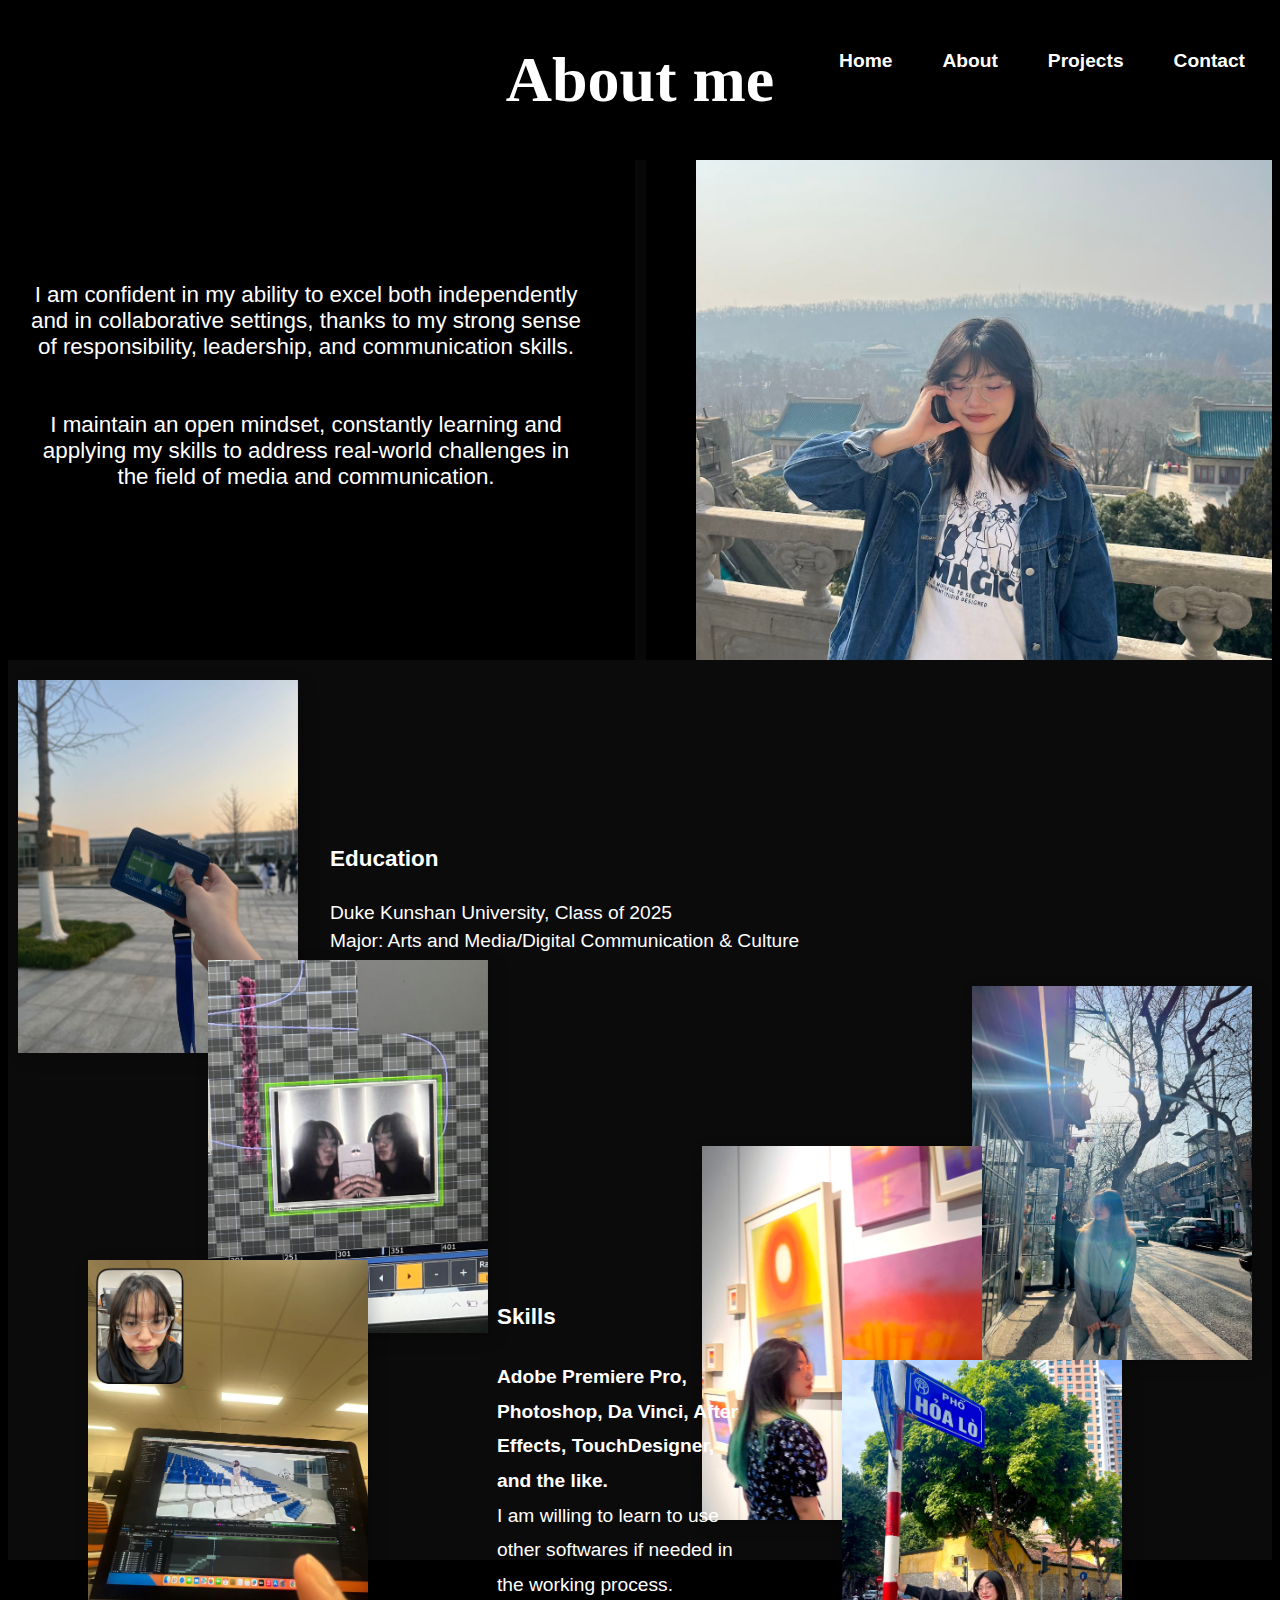
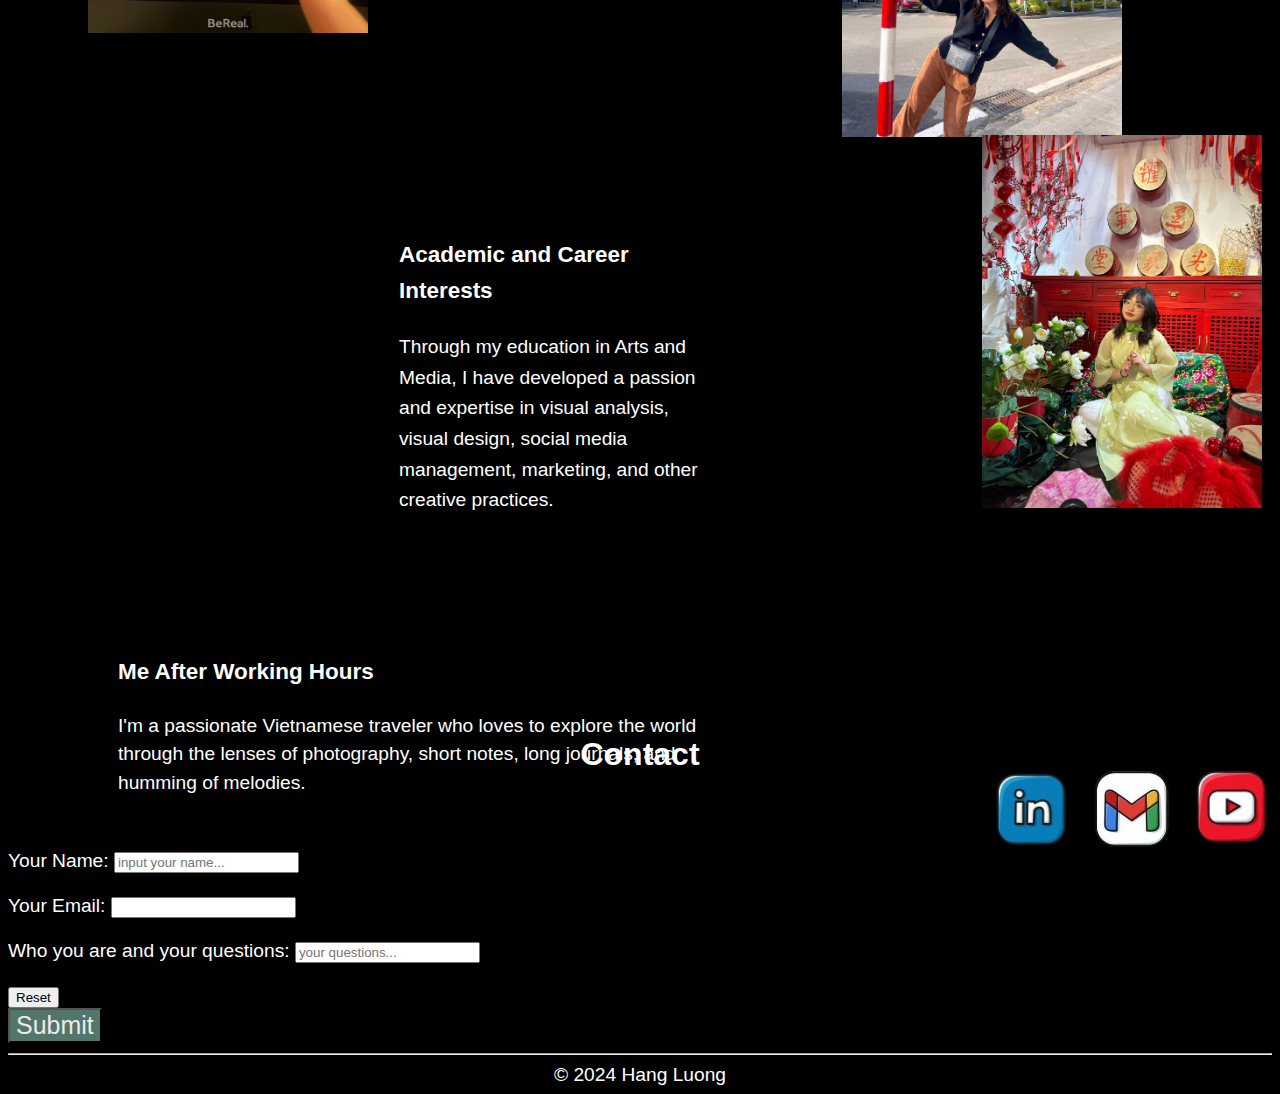
==== commit 98e0c29f: "Update aboutme.html" ====
--- a/aboutme.html
+++ b/aboutme.html
@@ -3,6 +3,7 @@
 
 <head>
     <meta charset="UTF-8">
+    <meta name="viewport" content="width=device-width, initial-scale=1.0">
     <title> About Luna </title>
     <link rel="stylesheet" href = "css/style.css">
    
@@ -175,4 +176,4 @@
      </footer>
     
 </body>
-    </html>+    </html>
--- a/css/style.css
+++ b/css/style.css
@@ -22,6 +22,26 @@
     .navbar li {
         display: block; 
         margin: 10px 0;
+    }
+}
+
+@media screen and (max-width: 1024px) {
+    body {
+        font-size: 16px;
+        line-height: 1.5;
+    }
+
+    .container {
+        flex-direction: column;
+        padding: 20px;
+    }
+}
+
+@supports (-webkit-appearance: none) {
+    .container {
+        display: grid;
+        grid-template-columns: 1fr;
+        gap: 20px;
     }
 }
 
@@ -467,7 +487,7 @@
     border: 1px solid #e3e3e3;
     display: inline-block;
     text-align: left;
-    width: 1455px; 
+    width: 1500px; 
     height: 150px;
     overflow: hidden; 
 }
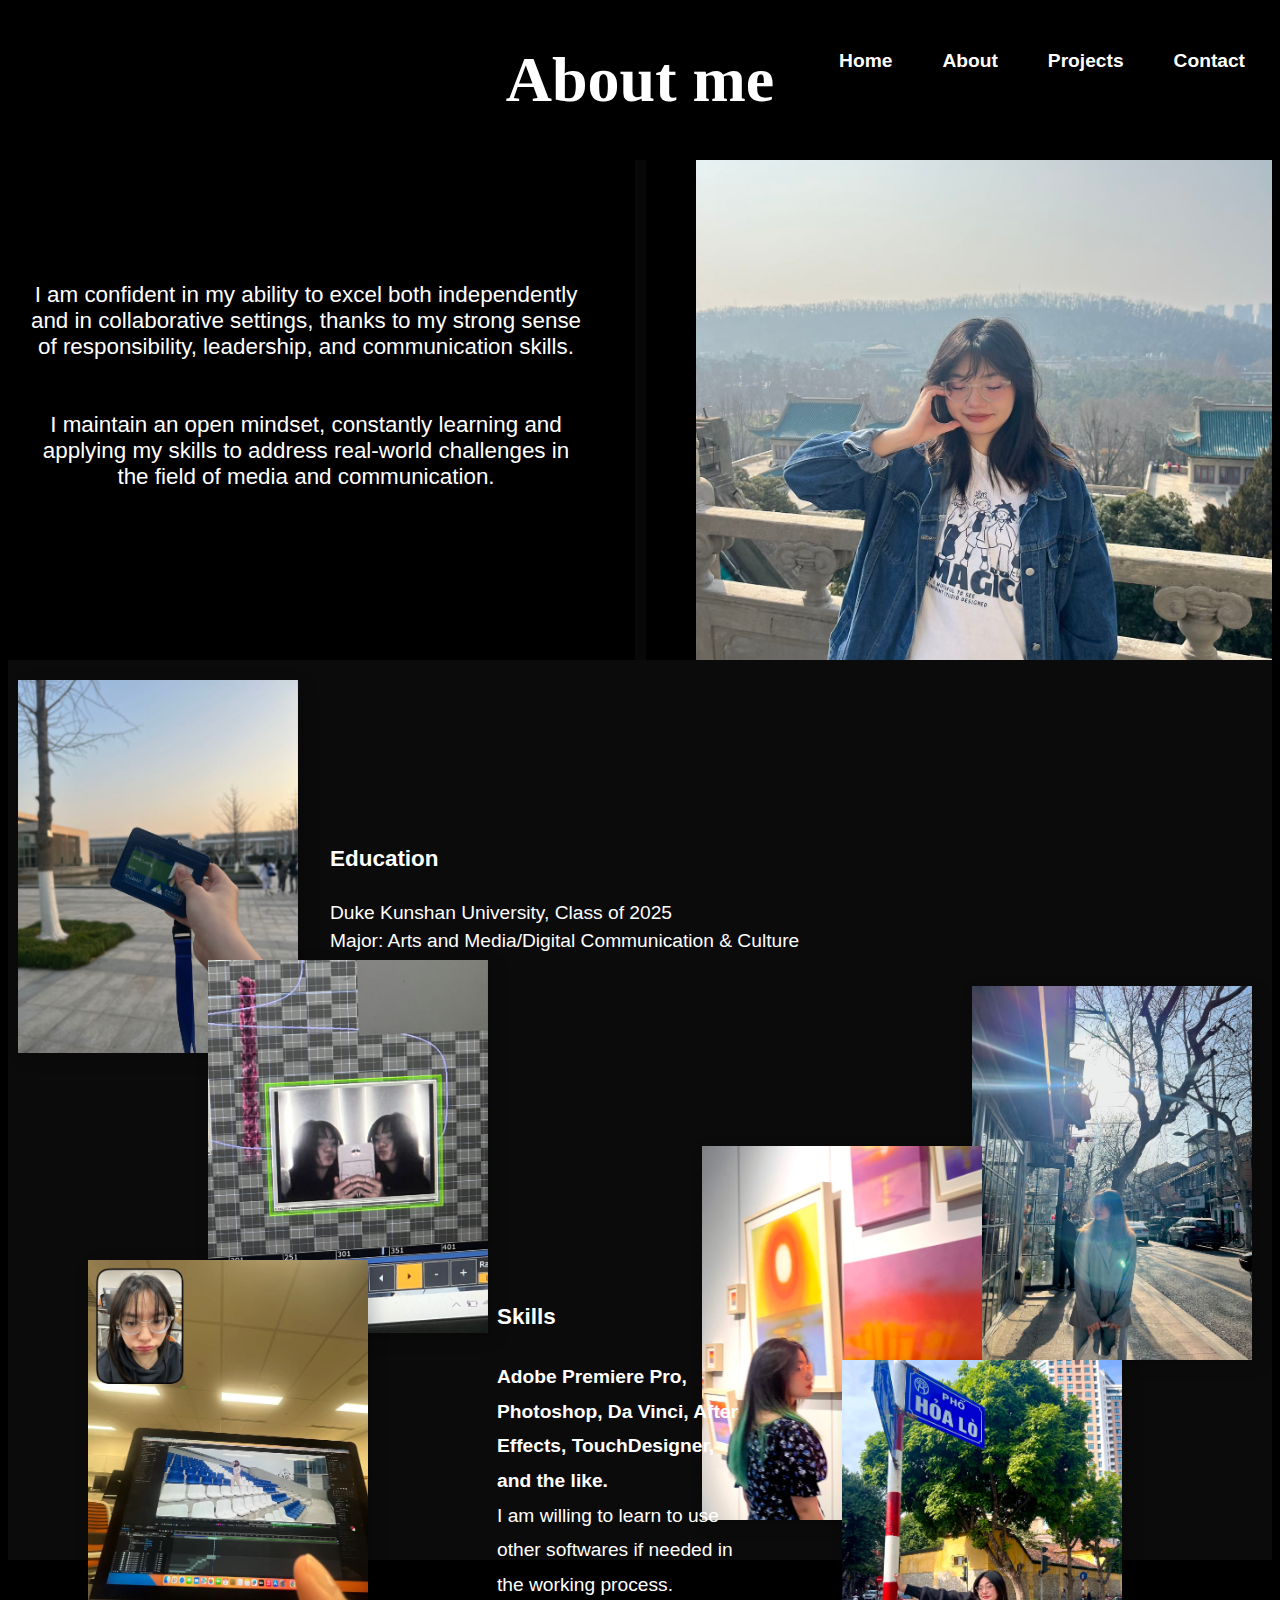
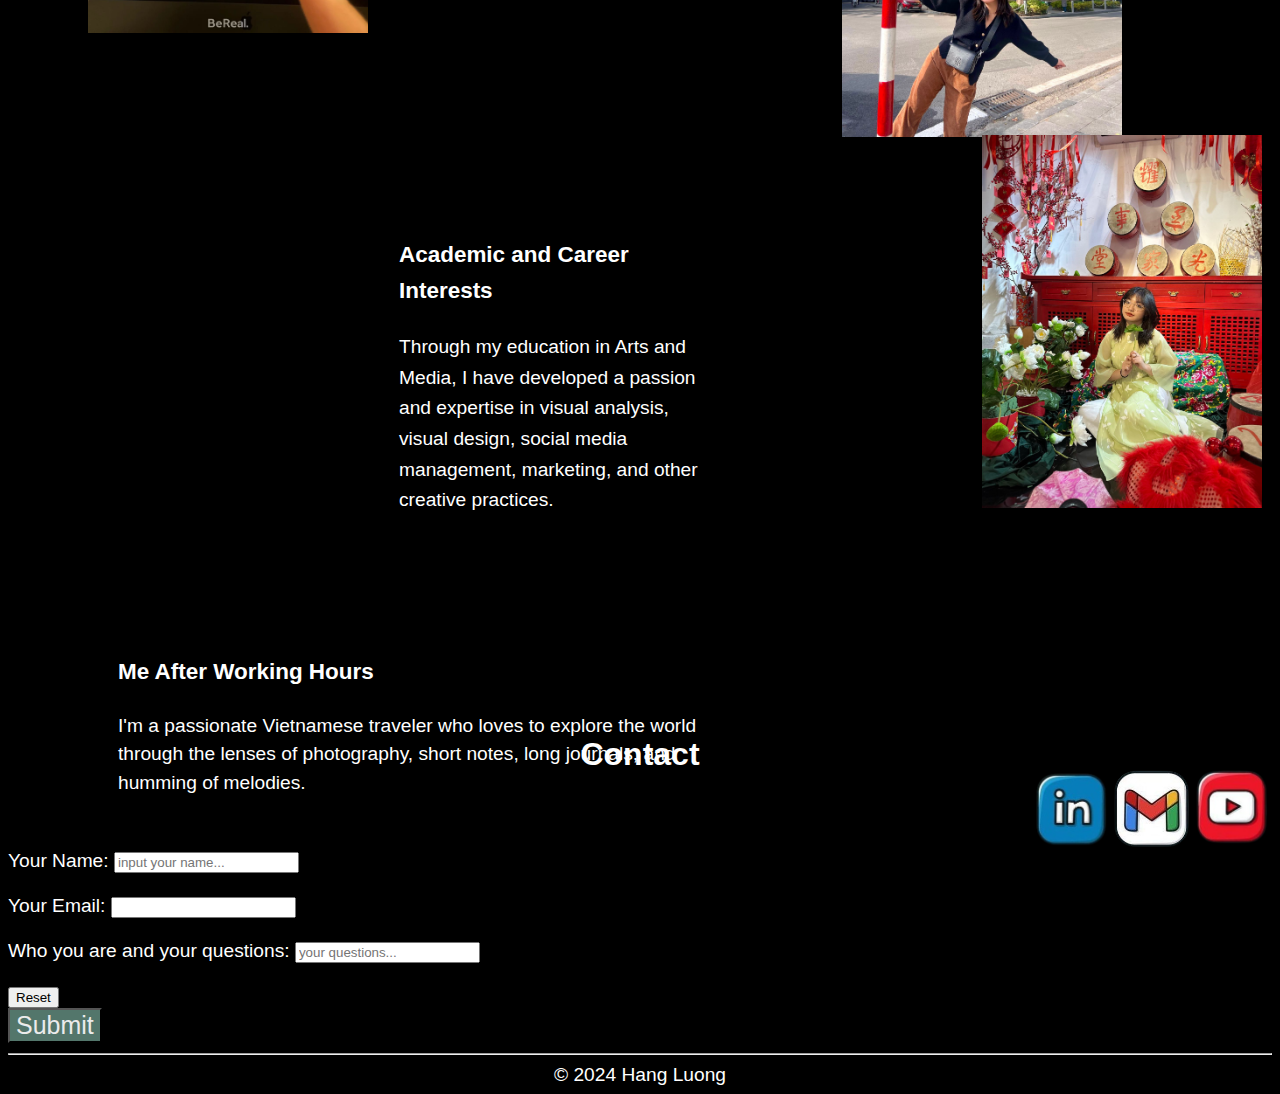
==== commit 01363ec4: "Update aboutme.html" ====
--- a/aboutme.html
+++ b/aboutme.html
@@ -15,10 +15,10 @@
         <nav class="navbar">
             
             <ul> 
+            <li><a href="index.html" target="_blank">Home</a></li>
+            <li><a href="aboutme.html" target="_blank">About</a></li>
+            <li><a href="myprojects.html" target="_blank">Projects</a></li>
             <li><a href="#contact" id="contact-link">Contact</a></li>
-            <li><a href="myprojects.html" target="_blank">Projects</a></li>
-            <li><a href="aboutme.html" target="_blank">About</a></li>
-             <li><a href="index.html" target="_blank">Home</a></li>
            </ul>
            </nav>
         
--- a/css/style.css
+++ b/css/style.css
@@ -5,51 +5,14 @@
 
 @font-face {
     font-family: 'MelHandwriting2-Regular';
-    src: url('fonts/MelHandwriting2-Regular.ttf') format('truetype'); 
-}
-
-
-@media (max-width: 768px) {
-    .navbar {
-        position: static; 
-        text-align: center; 
-    }
-
-    .navbar ul {
-        display: block;
-    }
-
-    .navbar li {
-        display: block; 
-        margin: 10px 0;
-    }
-}
-
-@media screen and (max-width: 1024px) {
-    body {
-        font-size: 16px;
-        line-height: 1.5;
-    }
-
-    .container {
-        flex-direction: column;
-        padding: 20px;
-    }
-}
-
-@supports (-webkit-appearance: none) {
-    .container {
-        display: grid;
-        grid-template-columns: 1fr;
-        gap: 20px;
-    }
-}
-
+    src: url('fonts/MelHandwriting2-Regular.ttf') format('truetype');
+}
 
 body {
     background-color: black;
     color: white;
     font-family: 'Lato', sans-serif; 
+    box-sizing: border-box;
 }
 
 h1 {
@@ -75,13 +38,15 @@
     padding: 0px;
     overflow: hidden;
     list-style-type: none;
+    display: flex; 
+    flex-direction: row;
+    justify-content: flex-end; 
     
 }
 
 .navbar li{
        display: inline-block; 
        margin-left: 20px;
-       float: right;
 }
 
 .navbar a{
@@ -487,7 +452,7 @@
     border: 1px solid #e3e3e3;
     display: inline-block;
     text-align: left;
-    width: 1500px; 
+    width: 1460px; 
     height: 150px;
     overflow: hidden; 
 }
@@ -585,3 +550,98 @@
     height: auto;
     padding-left: 365px;
 }
+
+/* Adjustments for tablets (768px and below) */
+@media only screen and (max-width: 768px) {
+   .navbar {
+    position: relative; /* Allow better adaptability on small screens */
+    top: 0;
+    right: 0;
+    padding: 10px;
+    text-align: center;
+  }
+
+  .navbar ul {
+    height: auto; /* Allow height to adapt */
+    display: block; /* Stack items vertically */
+    text-align: center;
+    flex-direction: column; /* Stack items vertically */
+    justify-content: center; /* Center items */
+  }
+
+  .navbar li {
+    display: block; /* Stack items */
+    margin: 10px 0; /* Add spacing between items */
+    float: none; /* Remove float for stacking */
+    margin-left: 0; /* Remove spacing since items are stacked */
+  }
+
+  .navbar a {
+    display: block; /* Ensure links take full width of their container */
+    text-align: center;
+    padding: 10px;
+    font-size: 1em; /* Adjust size for smaller screens */
+  }
+
+  .photo {
+    width: 200px; /* Smaller image sizes */
+    margin: 10px auto;
+  }
+
+  .text-block {
+    font-size: 1em; /* Adjust text size */
+    padding: 10px;
+  }
+
+  #multicol {
+    columns: 1; /* Single column layout for smaller screens */
+    column-gap: 1em;
+  }
+
+  .media-grid {
+    grid-template-columns: 1fr; /* Single-column grid */
+  }
+}
+
+/* Adjustments for phones (425px and below) */
+@media only screen and (max-width: 425px) {
+  h1 {
+    font-size: 2em; /* Smaller header */
+  }
+
+  .watchhere_button {
+    font-size: 1em; /* Reduce button size */
+    padding: 10px 15px;
+  }
+
+  .photo {
+    width: 150px; /* Further reduce image size */
+  }
+
+  .text-block {
+    font-size: 0.9em; /* Further reduce text size */
+  }
+.navbar {
+    padding: 5px;
+  }
+
+  .navbar a {
+    font-size: 0.9em; /* Slightly smaller text */
+    padding: 8px;
+  }
+
+  footer {
+    font-size: 1em;
+  }
+}
+/* Safari-specific flexbox bug fixes */
+@supports (-webkit-appearance: none) {
+  .navbar ul {
+    display: -webkit-inline-box; /* Ensures inline layout works properly */
+  }
+
+  .navbar li {
+    display: inline-block;
+    float: none; /* Avoid float issues in Safari */
+  }
+}
